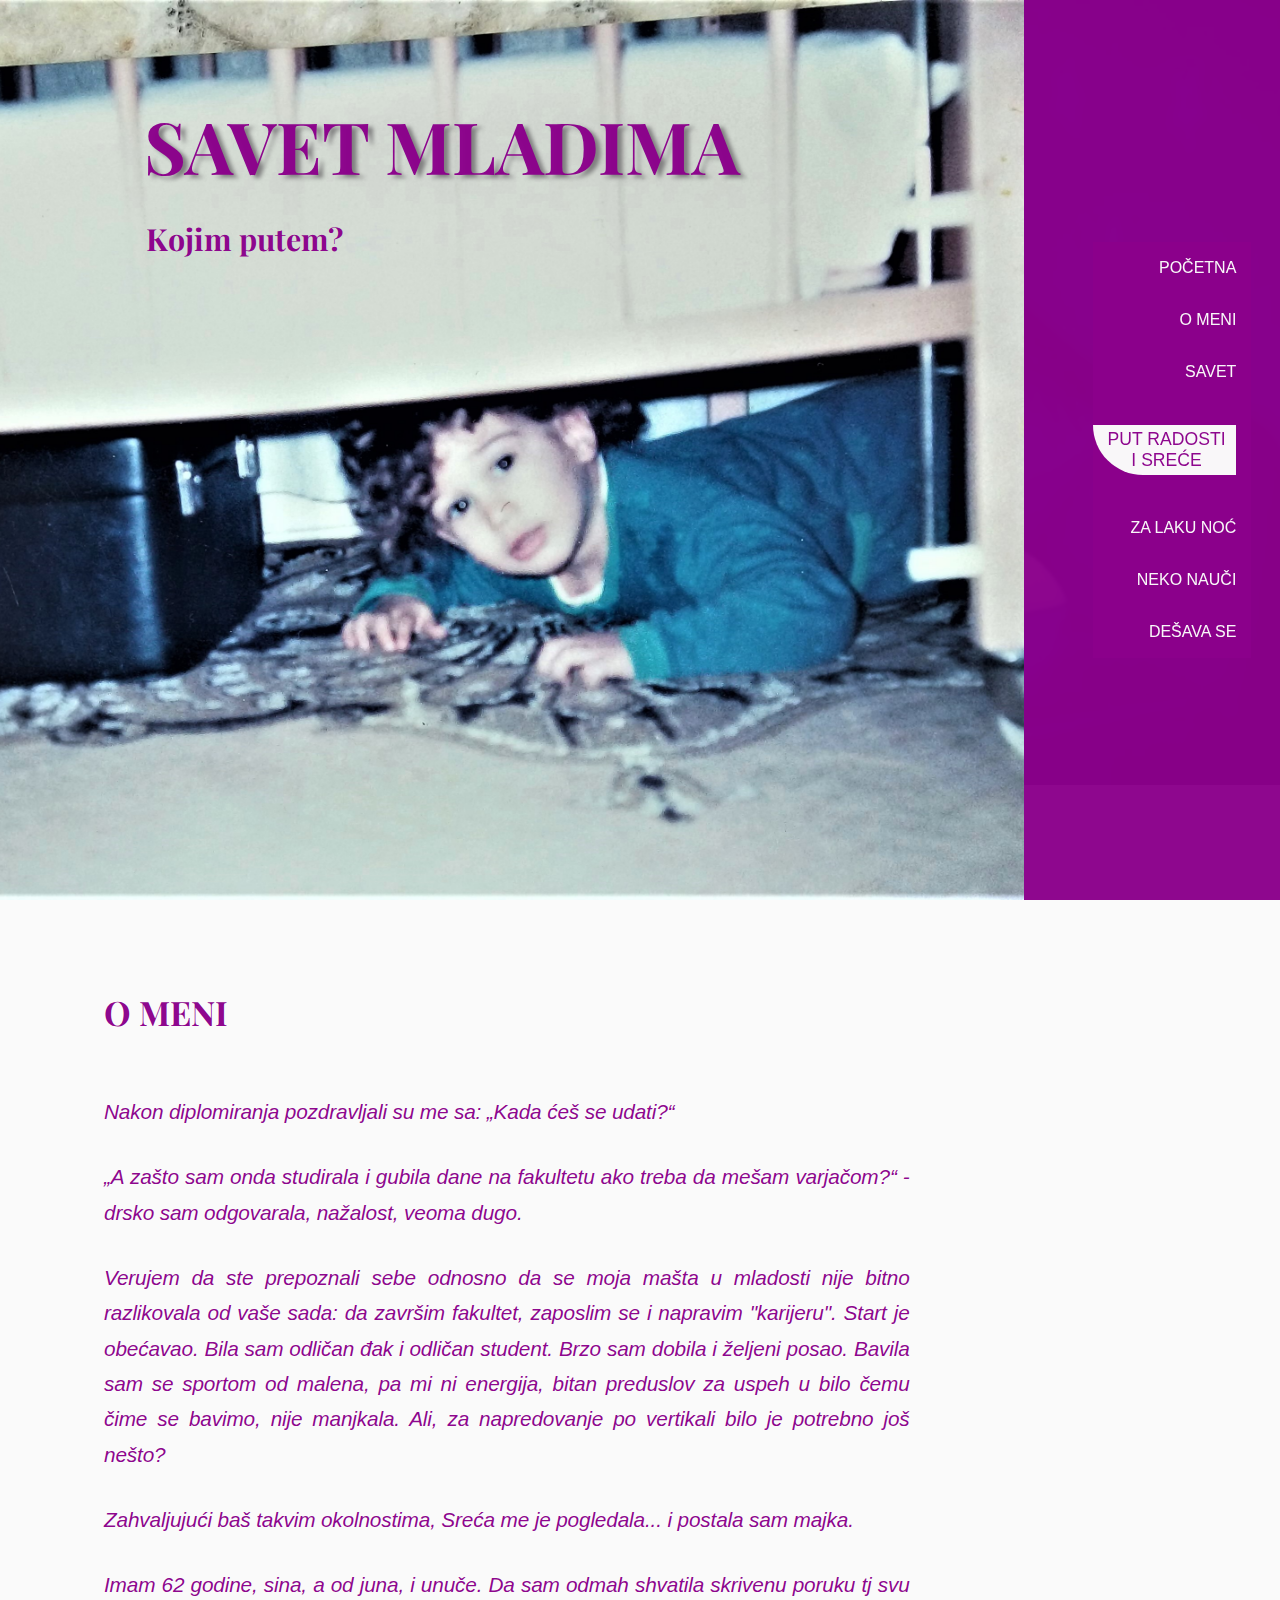
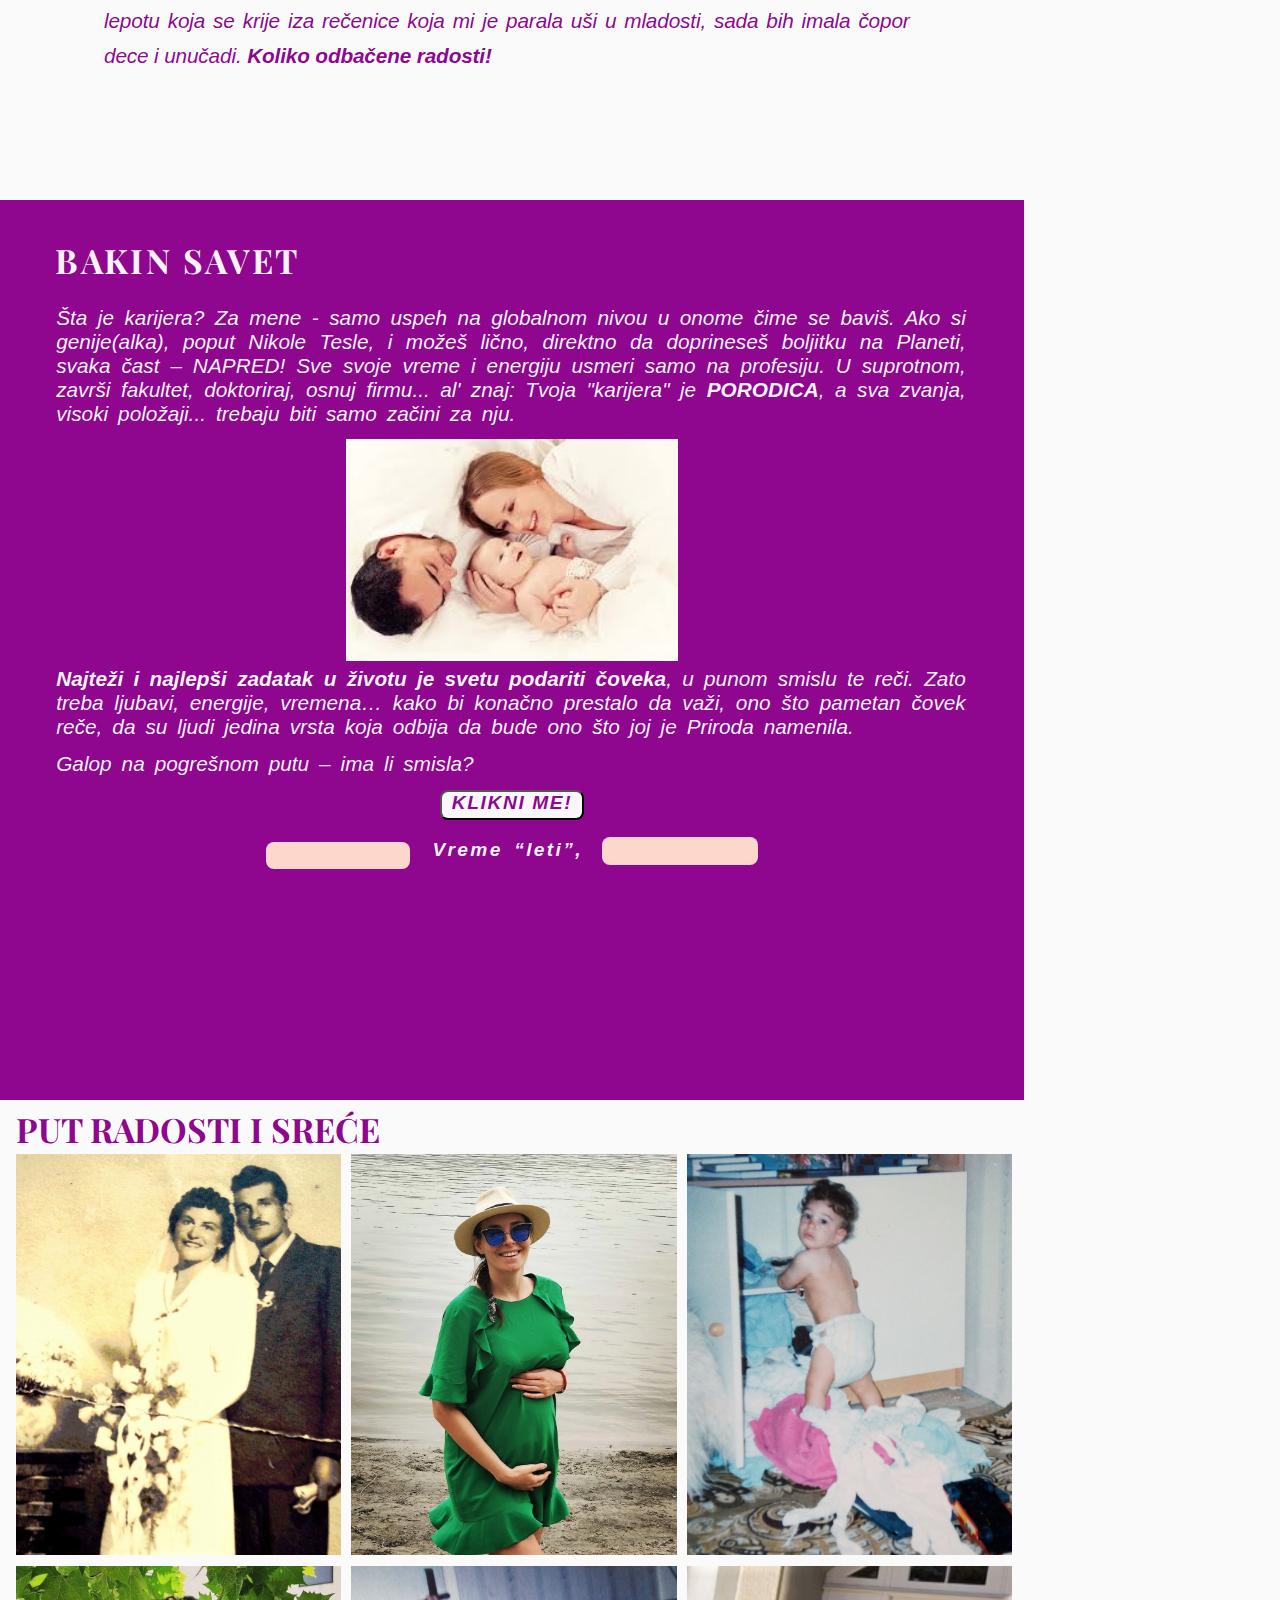
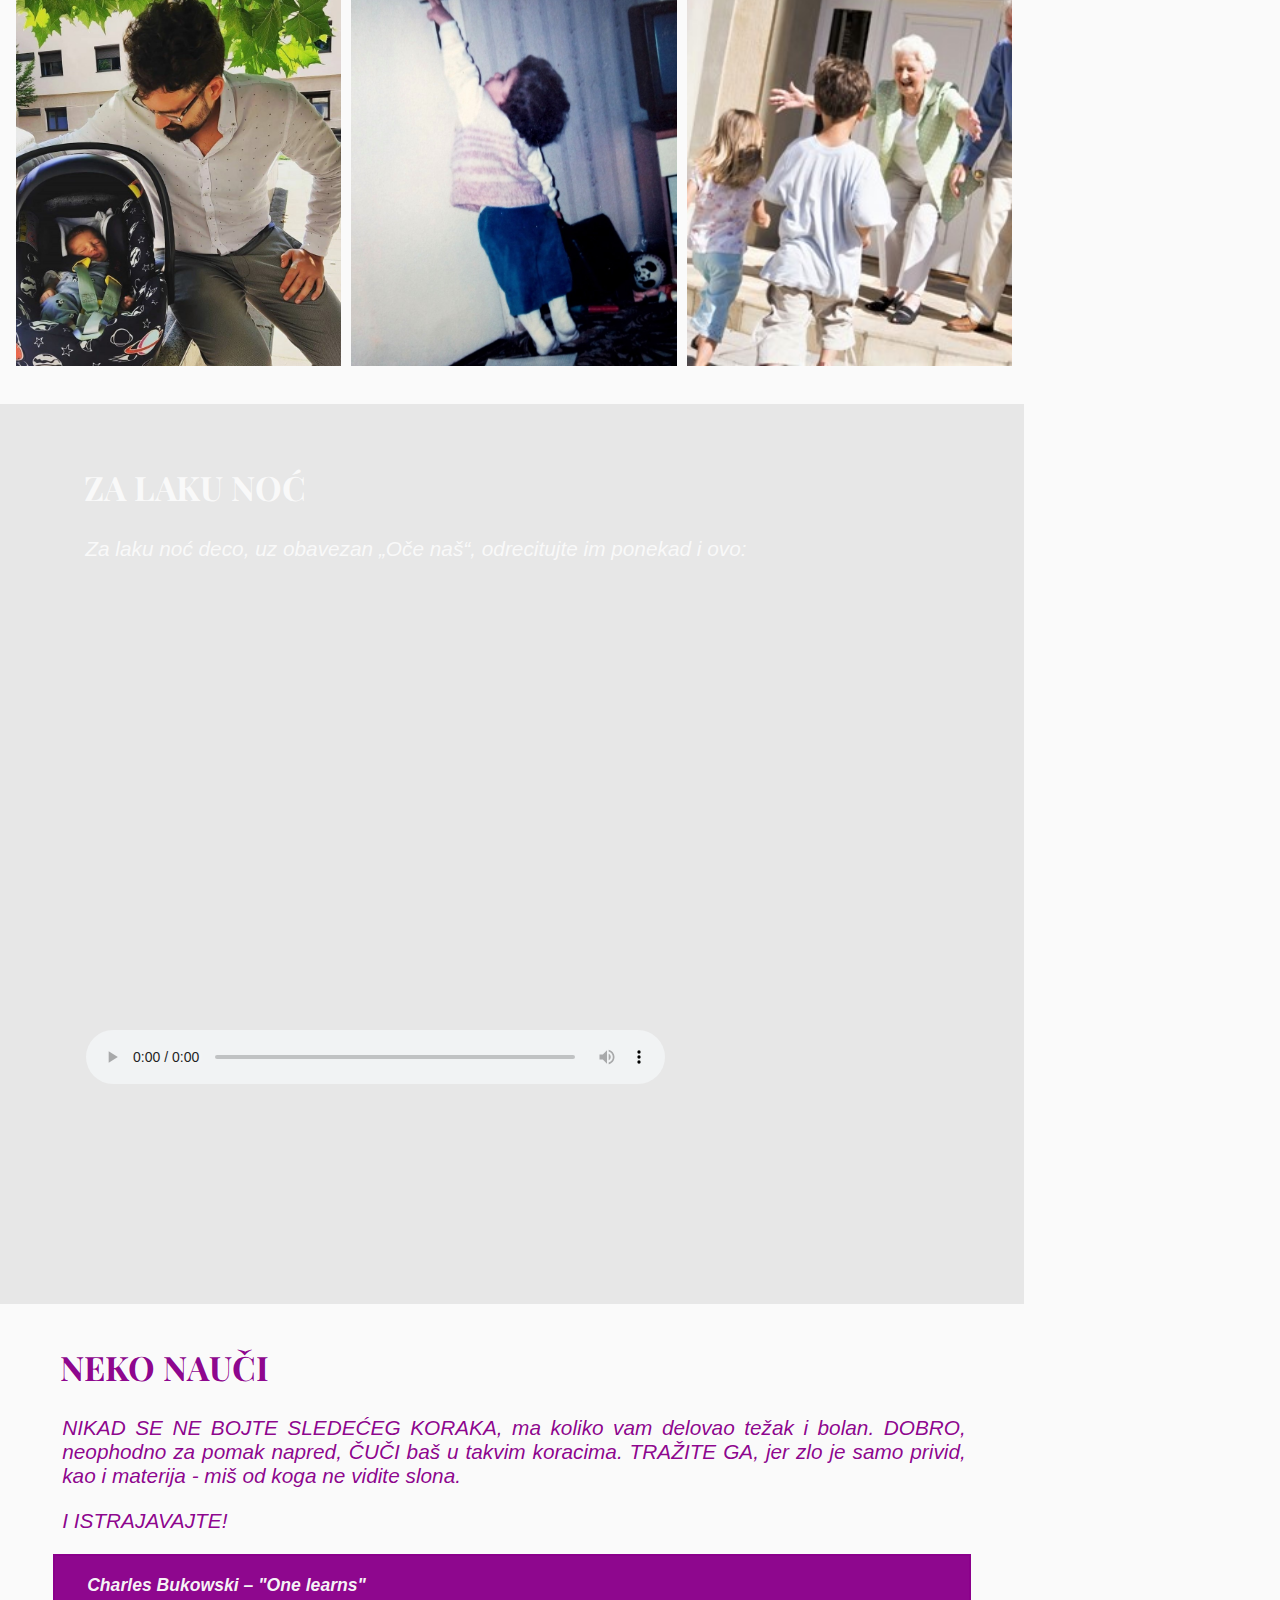
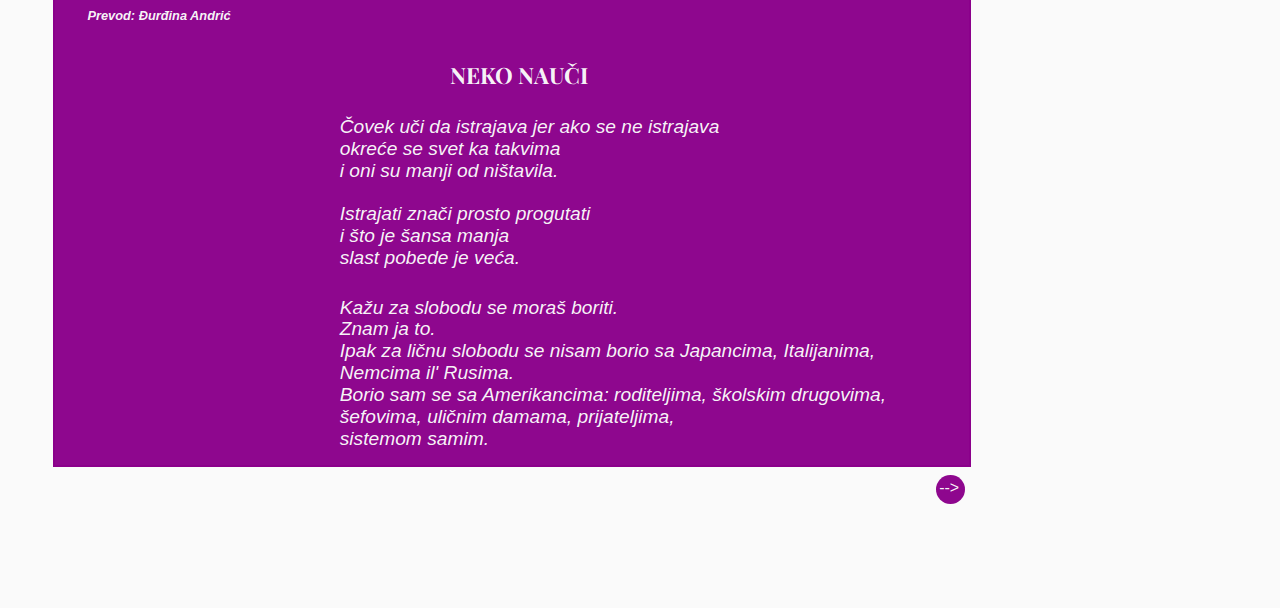
==== index.html @ 85de465f "desavase i padding" ====
<!DOCTYPE html>
<html lang="sr">
<head>
    <meta charset="UTF-8">
    <meta name="viewport" content="width=device-width, initial-scale=1.0">
    <title>M L A D I M A</title>
    <meta name="language" content="Serbian, Srpski">
    <meta name="description" content="Životno iskustvo pretočeno u savet mladima za večnu dilemu: Kojim putem?">
    <meta name="keywords" content="savet, mladi, put, radost, sreća">
    <link href="https://fonts.googleapis.com/css?family=Playfair+Display" rel="stylesheet">
    <link href="https://fonts.googleapis.com/css?family=Playfair+Display" rel="stylesheet">
    <link rel="stylesheet" href="ostale stranice/stilovi/style.css" type="text/css">
    <link rel="stylesheet" href="ostale stranice/stilovi/responsiv.css">
</head>
<body>
    <nav class="meni">
        <ul>
            <li><a href="#home">POČETNA</a></li>
            <li><a href="#o-meni">O MENI</li>
            <li><a href="#savet">SAVET</a></li>
            <li><a href="#put-radosti"><button>PUT RADOSTI<br> I SREĆE </button></a></li>
            <li><a href="#za-laku-noc">ZA LAKU NOĆ</a></li>
            <li><a href="#neko-nauci">NEKO NAUČI</a></li>
            <li><a href="ostale stranice/desavase.html">DEŠAVA SE</a></li>
        </ul>
    </nav>
    <div class="mobmeni">
        <ul>
            <li><a href="#home">POČETNA</a></li>
            <li><a href="#o-meni">O MENI</li>
            <li><a href="#savet">SAVET</a></li>
            <li><a href="#put-radosti"><button>PUT RADOSTI <br>I SREĆE</button></a></li>
            <li><a href="#za-laku-noc">ZA LAKU NOĆ</a></li>
            <li><a href="#neko-nauci">NEKO NAUČI</a></li>
            <li><a href="ostale stranice/desavase.html">DEŠAVA SE</a></li>
        </ul>
        <button class="mobmeni-toggler open-meni-toggler">
            <span></span>
        </button>
    </div>
<div class="kontejner">
    <section class="margina home" id="home">
            <h1>SAVET MLADIMA</h1> <br>
            <h2>Kojim putem?</h2>
    </section>        
    <section class="margina o-meni" id="o-meni">
        <div>
            <h2>O MENI</h2> 
            <p>Nakon diplomiranja pozdravljali su me sa: „Kada ćeš se udati?“</p>
            <p>„A zašto sam onda studirala i gubila dane na fakultetu ako treba da mešam varjačom?“ - drsko sam odgovarala,
            nažalost, veoma dugo.</p>
            <p>Verujem da ste prepoznali sebe odnosno da se moja mašta u mladosti nije bitno razlikovala od vaše sada: da završim
            fakultet, zaposlim se i napravim "karijeru". Start je obećavao. Bila sam odličan đak i odličan student. Brzo sam dobila
            i željeni posao. Bavila sam se sportom od malena, pa mi ni energija, bitan preduslov za uspeh u bilo čemu čime se bavimo,
            nije manjkala. Ali, za napredovanje po vertikali bilo je potrebno još nešto?</p>
            <p>Zahvaljujući baš takvim okolnostima, Sreća me je pogledala... i postala sam majka. </p>
            <p> Imam 62 godine, sina, a od juna, i unuče. Da sam odmah shvatila skrivenu poruku tj svu lepotu koja se krije
            iza rečenice koja mi je parala uši u mladosti, sada bih imala čopor dece i unučadi. <span>Koliko odbačene radosti!</span>
            </p>
        </div>
    </section>
    <section class="margina savet" id="savet">
        <div>
            <h2>BAKIN SAVET</h2>
            <p>Šta je karijera? Za mene - samo uspeh na globalnom nivou 
                u onome čime se baviš. Ako si genije(alka), poput Nikole Tesle, i 
                možeš lično, direktno da doprineseš boljitku na Planeti, svaka čast –
                NAPRED! Sve svoje vreme i energiju usmeri samo na 
                profesiju. U suprotnom, završi fakultet, doktoriraj, osnuj firmu...  
                al' znaj: Tvoja "karijera" je <span>PORODICA</span>, a sva
                zvanja, visoki položaji... trebaju biti samo začini za nju. </p>
            <div class="slika"><img width="32.5%" src="slike/porodica.jfif" alt=""></div>
            <p><span>Najteži i najlepši zadatak u životu je svetu podariti čoveka</span>, u punom smislu te reči.
                Zato treba ljubavi, energije, vremena… kako bi konačno prestalo da važi, ono što pametan
                čovek reče, da su ljudi jedina vrsta koja odbija da bude ono što joj je Priroda namenila.</p>
            <p>Galop na pogrešnom putu – ima li smisla?</p>
        </div>
            <form name="vremeForma">
                <button name="setTimeout" id=klikmi onclick="Vreme()" type="button"> KLIKNI ME! </button>
                <div>
                    <input id="vreme" type="text" name="cifre" size="12">
                    <p class="prst"> Vreme “leti”, </p>
                    <p class="celo"> &nbsp;&nbsp;&nbsp;&nbsp;&nbsp;&nbsp;&nbsp;&nbsp;&nbsp;&nbsp;&nbsp;&nbsp;&nbsp;&nbsp;&nbsp;</p>
                </div>
            </form>
    </section>
    <section class="margina put-radosti" id="put-radosti">
        <h2>PUT RADOSTI I SREĆE</h2>
        <div class="galerija-slike">
            <div  class="galerija-slika">
                <div class="slika-pozadina" style="background-image: url(slike/vencanje.jpg);"></div>
                <div class="tekst-na-slici">&nbsp;&nbsp;&nbsp;&nbsp; Venčanje</div>
            </div>   
            <div class="galerija-slika">
                <div class="slika-pozadina" style="background-image: url(slike/trudnoca.jpg);"></div>
                <div class="tekst-na-slici">&nbsp;&nbsp;&nbsp;&nbsp; Trudnoća</div>    
            </div>
            <div class="galerija-slika">
                <div class="slika-pozadina" style="background-image: url(slike/nestasko.jpg);"> </div>
                <div class="tekst-na-slici">&nbsp;&nbsp;&nbsp; Lepotica<br> &nbsp;&nbsp; il'<br> &nbsp;&nbsp;&nbsp; nestaško?</div>
            </div>
            <div class="galerija-slika">
                <div class="slika-pozadina" style="background-image: url(slike/radost.jpg);"></div>
                <div class="tekst-na-slici">NEMA PRAVE RADOSTI BEZ DECE!</div> 
            </div>
            <div class="galerija-slika">
                <div class="slika-pozadina" style="background-image: url(slike/odlazak.jpg);"></div>
                <div class="tekst-na-slici">I doći će vreme da krenu u svoj život, a vi da postanete baka i deka.</div>
            </div>
            <div class="galerija-slika">
                <div class="slika-pozadina" style="background-image: url(slike/starost.jpg);"> </div>
                <div class="tekst-na-slici">STAROST JE RUŽNA I TUŽNA BEZ UNUČADI!</div>
            </div>
        </div>
    </section>
    <section class="za-laku-noc" id="za-laku-noc">
        <div>            
            <h2>ZA LAKU NOĆ</h2>
            <p>Za laku noć deco, uz obavezan „Oče naš“, odrecitujte im ponekad i ovo:</p>
            <div class="razmak"></div>
        
            <audio controls title="Recital sa koncerta D. Stojnića u Beogradu 2001.">
            <!-- <source src="horse.ogg" type="audio/ogg"> -->
            <source autoplay src="snimci/zalakunoc.m4a" type="audio/mpeg">
             Your browser does not support the audio element.
            </audio>
        </div>
            <!-- <p class="izvor" style="padding-left: 6.2em;" >Recital sa koncerta Dragana Stojnića u Beogradu 2001. godine</p> -->
    </section>
    <section class="neko-nauci" id="neko-nauci">
        <div>
            <h2>NEKO NAUČI</h2>
            <p>NIKAD SE NE BOJTE SLEDEĆEG KORAKA, ma koliko vam delovao težak i bolan. DOBRO, neophodno za pomak
                napred, ČUČI baš u takvim koracima. TRAŽITE GA, jer zlo je samo privid, kao i materija - miš od koga ne vidite 
                slona.</p>
            <p> I ISTRAJAVAJTE!</p>
        </div>
        <article> 
        <header title="Zahvaljujem se Gospođi Likić Nadi i Američkom kutku u NS 
                       jer bez njih ne bi bilo ni ove pesme">
            <h5>Charles Bukowski – "One learns"<h5>
            <h6> Prevod: Đurđina Andrić <h6> 
        </header>
        <main class="pesma">   
            <h4>NEKO NAUČI</h4> 
            <p> Čovek uči da istrajava jer ako se ne istrajava</p>        
            <p>okreće se svet ka takvima </p> 
            <p>i oni su manji od ništavila. </p><br>
            <p>Istrajati znači prosto progutati </p> 
            <p>i što je šansa manja</p>
            <p>slast pobede je veća.</p><br><br><br>

            <p>Kažu za slobodu se moraš boriti.</p>
            <p>Znam ja to.</p>
            <p>Ipak za ličnu slobodu se nisam borio sa Japancima, Italijanima, </p>            
            <p>Nemcima il' Rusima.</p>
            <p>Borio sam se sa Amerikancima: roditeljima, školskim drugovima,</p>
            <p>šefovima, uličnim damama, prijateljima,</p>           
            <p>sistemom samim.</p><br><br><br>

            <p>Naravno, ta borba nema kraja.</p>
            <p>Nove poteškoće pristižu kao po voznom redu.</p>
            <p>To više ne može biti mamurno jutro il’</p>
            <p>zajednička linija proizvodnje</p>
            <p>već svoje mesto zauzimaju izdaja, prevara i lažna nada.</p><br><br><br>

            <p>Verujem da i kad spavamo nas iskušavaju</p>
            <p>i često to sve postaje tako nepodnošljivo</p>
            <p>da samo smehom raspršiti to možemo</p><br><br><br>

            <p>Istrajavanje iziskuje malo sreće, malo znanja i</p>            
            <p>dobar smisao za humor</p>
            <p>jer hladan postaje hladniji,</p>
            <p>jak jači,</p> 
            <p>nekad neustrašiv ne tako hrabar</p>
            <p>i sve što nam ostaje je</p>
            <p>da promišljamo kako</p> 
            <p>u šumi slon mirno stoji dok umire,</p>
            <p>kako čovek ponovo strada, i još jedanput, i opet iznova,</p>
            <p>kako duhovnik gubi iz vida svoje molitve,</p>
            <p>kako se ljubav može preobraziti u ludilo,</p>
            <p>il' kako ledena kiša kvasi Mocartov grob.</p>
            <p>To uprkos ovim i mnogim drugim prilikama</p>
            <p>Neko, napokon, nauči kako da istrajava.</p>  
        </main>      
        </article>
        <a id="napred" href="ostale stranice/desavase.html">--></a>
    </section>
</div>
</body>
    <script src="ostale stranice/skripte/script.js"></script>
    <script src="ostale stranice/skripte/treciScript.js"></script>
</html>
---- ostale stranice/stilovi/style.css ----
* {
    /* outline: 1px dashed black; */
    font-size: 20px;
    box-sizing: border-box;
    font-family: -apple-system, BlinkMacSystemFont, 'Segoe UI', Roboto, Oxygen, Ubuntu, Cantarell, 'Open Sans', 'Helvetica Neue', sans-serif;
}
a {
    text-decoration: none;
    color: rgba(250, 250, 250, 0.990);
    border-bottom: 1px solid transparent;
}
a:hover {
    background-color:  rgba(255, 218, 205, 0.979);
    color: rgba(139, 0, 139, 0.974);
    border-radius: 1.25em;
    transition: all 0.2s;
}
body {
    height: 100vh;
    margin: 0px;
    background-color: rgba(250, 250, 250, 0.990);
    background-image: url("../../slike/zalakunoc.jpg");
    background-repeat: no-repeat;
    background-size: cover;
    background-attachment: fixed;
    background-position: -15em -5em ;
}
.mobmeni {
    background-color: transparent;
    width: 100%;
    height: 60px;
    line-height: 60px;
    position: fixed;
    top: 0px;
    left: 0px;
    z-index: 10;    /* ako nema z index  ne vidi se  */
}
.mobmeni ul {
    list-style-type: none;
}
.mobmeni ul li a {
    display: none;
}
.mobmeni .mobmeni-toggler {
    display: none;
}
.meni {
    display: flex;
    flex-direction: column;
    align-items: center;
    justify-content: center;
    margin: 0px;
    position: fixed;
    top: 0px;
    right: 0px;
    height: 100%;
    width: 20%;
    padding-inline-start: 0px;
    background-color: rgba(139, 0, 139, 0.974);
    line-height: 3.2em;
    text-align: right;
}
.meni li {
    padding-right: 1em;
    list-style-type: none;
    background-color: rgba(139, 0, 139, 0.974);
    color: rgba(250, 250, 250, 0.990);
    font-size: 0.9rem;
    font-weight: 400;
    border-color: transparent !important;
 }
.meni li :hover {
    padding: 0.12em 0.4em 0.2em 0.4em;
    background-color:  rgba(255, 218, 205, 0.979);
    font-weight: 500;
    transition: all 0.2s;
}
.meni li button {
    background-color: rgba(250, 250, 250, 0.990);
    color: rgba(139, 0, 139, 0.974);
    margin-top: 1.5em;
    margin-bottom: 1.5em;
    padding: 0.1em 0.5em 0.15em 0.7em;
    border-color: transparent !important;
    border-radius: 0em 0em 0em 3.25em;
    font-size: 1.1rem;
    font-weight: 500;
}
.meni li button:hover {
    border-radius: 1.5em;
    background-color:  rgba(255, 218, 205, 0.979);
    cursor: pointer;
    transform: scale(1.15);
    transition: all 0.5s;
    -webkit-box-shadow: 10px 10px 9px 1px rgba(90, 29, 64, 0.75);
    -moz-box-shadow: 10px 10px 9px 1px rgba(90,29,64,0.75);
    box-shadow: 10px 10px 9px 1px rgba(90,29,64,0.75);;
}
.kontejner {
    display: grid;
    grid-template-columns: 1fr;
}
h2 {
    font-family: 'Playfair Display', serif;
    font-size: 2.1rem;
}
section {
    background-color: rgba(250, 250, 250, 0.990);
    width: 80%;
    margin: 0.25em 0em 0em 0em;
    color: rgba(139, 0, 139, 0.974);
}
section div p {
    font-size: 1.3rem;
    font-style: italic;
    text-align: justify;
    padding-left: 2.5em;
    padding-right: 2.5em;
}
section.margina {
    margin-top: 0px;
}
.home {
    position: relative;
    height: 100vh;
    background-image: url(../../slike/kuda.jpg);
    background-repeat: no-repeat;
    background-size: cover;
    color: rgba(139, 0, 139, 0.974);
    background-position: center;
}
h1 {
    font-family: 'Playfair Display', serif;
    display: inline-block;
    padding-left: 1.2em;
    padding-right: 1.2em;
    padding-top: 1.35em;
    font-size: 4.5rem;
    text-shadow: 5px 3px 4px gray;
    margin: 0em 0.8em;
}
.home h2 {
    padding-left: 4.8em;
    font-size: 1.9rem ;
}
.o-meni {
    height: 100vh;
}
.o-meni h2 {
    padding-top: 1.85em;
    padding-left: 3.1em;
    margin-bottom: 1.65em;
}
.o-meni p {
    display: block;
    padding: 0.22em 5.5em 0.22em 5em;
    line-height: 1.7em;
    letter-spacing: -0.01rem;
}
.savet {
    height: 100vh;
    background-color: rgba(139, 0, 139, 0.974);
    color: rgba(250, 250, 250, 0.990);
    transition: all 1s;
}
.savet h2 {
    margin-top: 1em;
    margin-bottom: 0.7em;
    padding-top: 0.14em;
    padding-left: 1.65em;
    letter-spacing: 0.07em;
} 
.savet p {
    margin-top: 0.1em;
    margin-bottom: 0.65em;
    padding-left: 2.7em;
    padding-right: 2.8em;
    word-spacing: 0.2em;
} 
.savet .slika {
    text-align: center;
    margin-top: 0.7em;
}
.savet form div {
    display: flex;
    flex-direction: row;
    justify-content: center;
    align-items: center;
}
.savet form button {
    margin: 0em auto 0.8em;
    padding: 0em 0.5em 0.2em;
    display: block;
    background-color: rgba(250, 250, 250, 0.990);
    color: rgba(139, 0, 139, 0.974);
    font-style: italic;
    font-size: 1.2rem;
    font-weight: 600;
    letter-spacing: 0.1rem;
    transition: all 0.5s;
    border-radius: 0.5rem;
    cursor: pointer;
}
.savet form button:hover {
    background-color:  rgba(255, 218, 205, 0.979);
    color: rgba(139, 0, 139, 0.974);
    transform: scale(1.1);
    box-shadow: 8px 8px 7px 1px rgba(90,29,64,0.75);;
    -webkit-box-shadow: 8px 8px 7px 1px rgba(90, 29, 64, 0.75);
    -moz-box-shadow: 8px 8px 7px 1px rgba(90,29,64,0.75);
}
.savet input {
    padding: 0.6em 0em 0.8em;
    font-size: 1.2em;
    font-weight: 600;
    border: none;
    background-color:  rgba(255, 218, 205, 0.979);
    color: rgba(250, 250, 250, 0.990);
    text-align: center;
    font-style: italic;
    border-radius: 0.5rem;
    width: 14%;
    height: 1.62rem;
    transition: all 1.5s;
}
.savet p.prst,
.savet p.celo {
    font-size: 1.1em;
    font-weight: 600;
    letter-spacing: 0.05rem;
}
.savet p.prst {
    font-size: 1.2em;
    letter-spacing: 0.147rem;
    padding-left: 1.2em;
    padding-right: 1em;
}
.savet p.celo {
    border-radius: 0.5rem;
    color: rgba(250, 250, 250, 0.990);
    padding: 0.1em 0.5em 0em 0.5em;
    background-color:  rgba(255, 218, 205, 0.979);
    height: 1.6em;
    transition: all 1.5s;
}
.put-radosti {
    height: 100vh;
}
.put-radosti h2 {
    margin: 0em 0em 0em 0.08em;
    padding: 0.2em 0em 0.1em 0.4em;
}
.galerija-slike {
    margin:0em 0.1em 0em 1em;
    display: grid;
    grid-template-columns: 1fr 1fr 1fr;
}
.galerija-slika {
    position: relative;
}
.slika-pozadina {
    display: flex;
    margin: 0em 0em 0.7em 0em;
    position: relative;
    width: 97%;
    height: 44.5vh;
    background-size: cover;
    background-position: center;
    background-repeat: no-repeat;
}
.tekst-na-slici {
    position: absolute;
    top: 0px;
    font-size: 1.4rem;
    font-weight: 600;
    display: flex;
    flex-direction: column;
    justify-content: center;
    align-items: center;
    height: 100%;
    text-align: center;
    padding-left: 5em;
    padding-right: 5em;
    transition: 0.7s;
    color: transparent;
} 
.tekst-na-slici:hover{
    font-weight: 600;
    color: rgba(250, 250, 250, 0.990);
}
.slike-zatamljene {
    transition: 0.5s;
    filter: brightness(55%);
}
.za-laku-noc {
    background-color: rgba(70, 70, 70, 0.1);
    height: 100vh;
}
.razmak {
    height: 28em;
}
.za-laku-noc audio {
    width:65%;
    padding-left: 5.4em;
    border: 0;
}
.za-laku-noc h2 {
    color: rgba(250, 250, 250, 0.990);
    padding-left: 2.5em;
    padding-top: 1em;
}
.za-laku-noc p {
    color: rgba(250, 250, 250, 0.990);
    padding-left: 4.1em;
    padding-right: 4.1em;
}
.neko-nauci {
    height: 100vh;
}
.neko-nauci h2 {
    padding-top: 0.26em;
    padding-left: 1.78em;
}
.neko-nauci p {
    font-weight: 400;
    padding-left: 2.99em;
    padding-right: 2.8em;
}
.neko-nauci a {
    margin-top: 0.5em;
    margin-right: 3.7em;
    float: right; 
    width: 1.8em;
    height: 1.8em;
    padding-left: 0.2em;
    line-height: 1.6em;
    color: rgba(250, 250, 250, 0.990);
    font-size: 1rem;
    border-radius: 50%;
    background-color: rgba(139, 0, 139, 0.974);
    transition: all 0.2s;
}
.neko-nauci a:hover {
    background-color:  rgba(255, 218, 205, 0.979);
    color: rgba(139, 0, 139, 0.974);
}
article {
    position: relative;
    left: 5.2%;
    top: 0px;
    border: 2px solid darkmagenta;
    padding-left: 1.4%;
    overflow: scroll;
    width: 89.6%;
    height: 57vh;
    background-color: rgba(139, 0, 139, 0.974);
    color: rgba(250, 250, 250, 0.990);
    text-align: left;
    line-height: 0.17em;
}
article h4 {
    font-family: 'Playfair Display', serif;
    margin-top: 2.5em;
    margin-bottom: 2.2em;
    text-align: center;
    font-size: 1.4rem;
}
.neko-nauci article p {
    margin-top: 1em;
    text-indent: 27%;
    font-size: 1.2rem;
    font-weight: 400;
    font-style: italic;
}
article header h5 {
    margin: 1.6em 0em 0em 1em;
    font-size: 1.1rem;
    font-style: italic;
}
article header h6 {
    margin: 0em 0em 0em 1.4em;
    font-size: 0.8rem;
    font-style: italic;
}
.desavase {
    position: relative;
    height: 100vh;
}
span {
    font-size: 1.3rem;
    font-style: italic;
    font-weight: 600;
}
.desavase a {
    position: absolute;
    top: 2.25em;
    right: 2.95em;
    width: 1.5em;
    height: 1.5em;
    color: rgba(250, 250, 250, 0.990);
    font-size: 1.4rem;
    border-radius: 50%;
    background-color: rgba(139, 0, 139, 0.974);
    line-height: 1.25em;
    transition: all 0.2s;
}
.desavase a:hover {
    background-color:  rgba(255, 218, 205, 0.979);
    color: rgba(139, 0, 139, 0.974);
}
.snimak {
    display: flex;
    justify-content: space-between;
    align-items: center;
    margin: 0em 4em 1.18em 4.3em;
}
.desavase audio {
    width: 60%;
}
.prikazi-tekst,
.vrati-sliku {
    padding: 0em 0.5em 0.17em;
    background-color: rgba(139, 0, 139, 0.932);
    color: rgba(255, 255, 255, 0.990);
    max-width: 15em;
    font-size: 1.1em;
    font-weight: 400;
    font-stretch: ultra-expanded;
    border-radius: 0.5em;
    height: 1.8em;
    cursor: pointer;
    letter-spacing: 0.05rem;
}
.prikazi-tekst:hover, 
.vrati-sliku:hover {
    background-color:  rgba(255, 218, 205, 0.979);
    color: rgba(139, 0, 139, 0.974);
}
.zamena-slika img {
    display: flex;
    width: 94.64%;
    height: 65.5vh;
    object-fit: cover;
    padding-left: 4.275em;
}
.zamena-tekst {
    margin-top: 2.2em;
    display: none;
}
.desavase h2{
    padding: 0.6em 0em 0.5em 2em;
    letter-spacing: 0.07em;
}
.desavase p {
    padding: 0em 3.1em 0em 3.46em;
}
.desavase li {
    list-style-type: circle;
    text-indent: 3.46em;
}
.desavase li p {
    margin-left:  -3.3em;
    padding-left: 3.7em;
    margin-block-start: 0em;
    margin-block-end: 0em;
}
.prazan-prostor {
    margin-bottom: 1.5em;
}
footer {
    position: relative;
    top: 0.7em;
    width: 88.2%;
    margin: 0.2em auto;
    background-color: rgba(139, 0, 139, 0.974);
    color: rgba(250, 250, 250, 0.990);
}
.desavase footer p {
    font-size: 0.77rem;
    font-style: italic;
    font-weight: 600;
    padding: 0.1em 1em 0.3em;
}
aside.komentar {
    position: fixed;
    top: 0px;
    right: 0px;
    height: 100%;
    width: 20%;
    padding-inline-start: 0px;
    background-color: rgba(139, 0, 139, 0.974);
    padding: 0em 3.5em;
    line-height: 1em;
    display: flex;
    justify-content: center;
    align-items: center;
    text-align: center;
    font-size: 1.1rem;
}
label {
    color: rgba(250, 250, 250, 0.990);
    font-size: 1em;
    font-weight: 600;
}
.komentar input,
textarea {
    display: block;
    padding: 0.3em 0.5em 0.5em;
    background-color: rgba(250, 250, 250, 0.990);
    font-size: 1.1rem;
    border-radius: 0.5em;
    border: 1px solid rgb(180,180,180);
    transition: all 0.5s;
}
.komentar input {
    margin-top: 0.5em;
    margin-bottom: 1em;
    width: 100%;
    height: 1.8rem;
}
.komentar textarea {
    max-height: 14em;
    min-width: 95%;
    padding: 0.25em 0.25em 0.25em 0.5em;
    overflow: hidden;
    overflow: scroll;
    text-align: center;
    vertical-align: middle;
}
.komentar form button {
    margin-top: 1em;
    width: 100%;
    height: 2rem;
    border-radius: 0.5em;
    border: 1px solid rgb(180,180,180);
    background-color: rgba(250, 250, 250, 0.990);
    color: rgba(139, 0, 139, 0.974); 
    letter-spacing: 0.3em;
    font-size: 1.2em;
    font-weight: 600;
    transition: color 0.3s;
    cursor: pointer;
}
.komentar form button:hover {
    background-color:  rgba(212, 206, 204, 0.747);
    color: rgba(250, 250, 250, 0.990);
}
---- ostale stranice/stilovi/responsiv.css ----
@media only screen and (max-width: 9999px) {
    * {
        font-size: 97px;
    }
    section {
        overflow: scroll;
    }
}
@media only screen and (max-width: 8200px) {
    * {
        font-size: 84px;
    }
}
@media only screen and (max-width: 7000px) {
    * {
        font-size: 75px;
    }
}
@media only screen and (max-width: 6000px) {
    * {
        font-size: 60px;
    }
}
@media only screen and (max-width: 5000px) {
    * {
        font-size: 54px;
    }
}
@media only screen and (max-width: 4000px) {
    * {
        font-size: 42px;
    }
}
@media only screen and (max-width: 3200px) {
    * {
        font-size: 34px;
    }
}
@media only screen and (max-width: 2700px) {
    * {
        font-size: 27px;
    }
}
@media only screen and (max-width: 2300px) {
    * {
        font-size: 23px;
    }
}
@media only screen and (max-width: 1920px) {
    * {
        font-size: 20px;
    }
}
@media only screen and (max-width: 1850px) {
    * {
        font-size: 19px;
    }
    body {
        background-position: -14em -5em ;
        background-size: 104%;
    }
}
@media only screen and (max-width: 1680px) {
    * {
        font-size: 18px;
    }
    body {
        background-position: -14em -5em ;
        background-size: 107%;
    }
}
@media only screen and (max-width: 1550px) {
    * {
        font-size: 17px;
    }
    body {
        background-position: -12em -5em ;
        background-size: 110%;
    }
}
@media only screen and (max-width: 1369px) {
    * {
        font-size: 16px;
    }
    body {
        background-position: -11em -5em ;
        background-size: 115%;
    }
}
@media only screen and (max-width: 1260px) {
    *  {
        font-size: 14.5px;
    }
    body {
        background-position: -10em -5em ;
        background-size: 120%;
    }
}
@media only screen and (max-width: 1110px) {
    *  {
        font-size: 13.9px;
    }
    body {
        background-position: -14em -5em ;
        background-size: 125%;
    }
    .razmak {
        height: 26.7em;
    }
}
@media only screen and (max-width: 1068px) {
    *  {
        font-size: 13.6px;
    }
    body {
        background-position: -16em -5em ;
        background-size: 130%;
    }
    .razmak {
        height: 27em;
    }
}
@media only screen and (max-width: 1050px) {
    * {
        font-size: 13.3px;
    }
    article {
        line-height: 0.9em;
    }
}
@media only screen and (max-width: 1030px) {
    * {
        font-size: 13px;
    }
}
@media only screen and (max-width: 1010px) {
    * {
        font-size: 12.7px;
    }
    body {
        background-position: -20em -7em ;
        background-size: 140%;
    }
    .razmak {
        height: 28em;
    }
}
@media (max-width: 990px)  {
    * {
        font-size: 12.5px;
    }
    body {
        background-position: -25em -9em ;
        background-size: 145%;
    }
    .razmak {
        height: 30em;
    }
    .meni li :hover {
        background-color: darkmagenta;
        color:  rgba(255, 218, 205, 0.979);
        transition: color 0.3s;
    }
    .meni li button:hover {
    background-color: darkmagenta;
    }
}
@media  (max-width: 960px) {
    * {
        font-size: 10px;
    }
    body {
        background-position: -30em -10em ;
        background-size: 150%;
    }
    .razmak {
        height: 38em;
    }
}
@media  (max-width: 903px) {
    body {
        background-position: -35em -14em ;
        background-size: 160%;
    }
    .razmak {
        height: 38em;
    }
}
@media  (max-width: 840px) {
    body {
        background-position: -65em -20em ;
        background-size: 190%;
    }
    .razmak {
            height: 38em;
    }
}
@media  (max-width: 800px) {
    * {
        font-size: 9px;
    }
    body {
        background-position: -75em -25em ;
        background-size: 200%;
    }
    .razmak {
            height: 40em;
    }
} 
@media  (max-width: 767px)   {
    * {
        font-size: 10px;
    }
    body {
        background-position: -60em -18em ;
        background-size: 230%;
    }
    .razmak {
        height: 40em;
    }
    section {
        width: 100%;
    }
    .mobmeni ul {
        margin-top: 0px;
        list-style-type: none;
        width: 100%;
        padding: 0;  
        background-color: rgba(139, 0, 139, 0.990);
        max-height: 0vh;
        overflow: hidden;   
        transition: all ease-in-out 0.7s;
    }
    .mobmeni ul.open {         /* sa ovim se izvrsava f-ja za prikaz padajuceg menija */
        max-height: 100vh;
    }
    .mobmeni ul li a {
        text-decoration: none;
        font-size: 1.7rem;
        font-weight: 500;
        color: white;    
        display: block;
        text-align: center;
        min-width: 120px;
        padding: 0 30px;
        border-bottom: 1px dotted rgba(255, 218, 205, 0.979);
        border-radius: 1.5emem;
    }
    .mobmeni ul li a:hover {
        background-color:  rgba(255, 218, 205, 0.979);
        color: rgba(139, 0, 139, 0.990);
        font-weight: 700;
        cursor: pointer;
    }
    .mobmeni li button {
        background-color:  rgba(255, 218, 205, 0.979);
        color: rgba(139, 0, 139, 0.974);
        margin-bottom: 1em;
        padding: 0em 0.5em 0em 0.7em;
        border-radius: 0em 0em 0em 3.25em;
        font-size: 1.7rem;
        font-weight: 500;
}
    .mobmeni li button:hover {
        border-radius: 1em;
        background-color:  rgba(139, 0, 139, 0.974);
        color: rgba(250, 250, 250, 0.990);
        cursor: pointer;
        transform: scale(1);
        transition: all 0.2s;
        -webkit-box-shadow: 10px 10px 9px 1px rgba(90, 29, 64, 0.75);
        -moz-box-shadow: 10px 10px 9px 1px rgba(90,29,64,0.75);
        box-shadow: 10px 10px 9px 1px rgba(90,29,64,0.75);;
}
    .mobmeni .mobmeni-toggler {
        display: block;
        position: absolute;
        top: 1.2em;
        right: 2em;
        height: 4.5em;
        width: 4.5em;
        background-color: rgba(139, 0, 139, 0.990);
        color: white;
        border: 2px solid white; 
        outline: none;
        padding: 0 5px;
        cursor: pointer;
    }
    .mobmeni .mobmeni-toggler span,
    .mobmeni .mobmeni-toggler span::before,
    .mobmeni .mobmeni-toggler span::after {
        display: block;
        content: '';
        margin-right: 0.1em;
        background-color: rgba(250, 250, 250, 0.990);
        height: 0.25em;
        width: 2.2em;
        border-radius: 0.5em;
        transition: all ease-in-out 0.3s;
}
    .mobmeni .mobmeni-toggler span::before {
        transform: translateY(-8px);
        }
    .mobmeni .mobmeni-toggler span::after {
        transform: translateY(5px);
        }
    .mobmeni .mobmeni-toggler.open-mobmeni-toggler span {
        background-color: transparent;
        transform: rotate(90deg);
        }
    .mobmeni .mobmeni-toggler.open-mobmeni-toggler span::before {
        transform: translateY(0px) rotate(45deg);
        }
    .mobmeni .mobmeni-toggler.open-mobmeni-toggler span::after {
        transform: translateY(-3px) rotate(-45deg);
        }
    .meni,
    .kontejner aside {
        display: none;
    }
    article {
        line-height: 0.7em;
    }
    .galerija-slike {
        grid-template-columns: 1fr 1fr;
    }
    .snimak {
        flex-direction: column;
    } 
    .prikazi-tekst,
    .vrati-sliku {
        margin: 0.3em auto;
        max-width: 20em;
    }
}
@media (max-width: 650px) {
    body {
         background-position: -55em -10em ;
         background-size: 225%;
    }
    .o-meni p {
        line-height: 1.65em;
    }
    .razmak {
        height: 40em;
    }
    article {
        width: 88.8%;
        left: 5.7%;
        line-height: 1em;
    }
    .zamena-slika img {
    width: 93.64%;
    }
}
@media (max-width: 570px) {
    body {
        background-size: 250%;
    }
    .o-meni p {
        line-height: 1.55em;
    }
    .razmak {
        height: 37em;
    }
    article {
        width: 87.6%;
        left: 6.2%;
    }
    .zamena-slika img {
        width: 93%;
    }
}
@media (max-width: 490px) {
    body {
        background-position: -40em -5em;
         background-size: 270%;
            }
    .o-meni p {
            line-height: 1.2em;
    }
    .tekst na slici {
        font-size: 1.2em;
    }
    .razmak {
        height: 34em;
    }
    article {
        width: 85%;
        left: 7.5%;
        line-height: 1.2em;
    }
    .zamena-slika img {
        width: 91.6%;
    }
}
@media (max-width: 405px) {
    * {
        font-size: 9.1px;
    }
    body {
        background-position: -50em -6em;
         background-size: 310%;
    }
    .o-meni p {
        line-height: 1.1em;
    }
    .tekst na slici {
        font-size: 0.8em;
        font-weight: 400;
    }
    .tekst-na-slici:hover{
        font-weight: 400;
    }
}
@media (max-width: 380px) {
    body {
        background-position: -55em -7em;
         background-size: 333%;
            }
    .razmak {
        height: 34.5em;
    }
    h1 {
        padding-left: 1em;
        padding-right: 1em;
        padding-top: 1.5em;
        text-shadow: 4px 2px 3px gray;
    }
    .home h2 {
        padding-left: 4.4em;
    }
    .savet p.prst {
        padding-left: 0.6em;
        padding-right: 0.4em;
    }
    .zamena-slika img {
        width: 90.6%;
    }
}
@media (max-width: 360px) {
    h1 {
        padding-left: 0.5em;
        padding-right: 0.5em;
        padding-top: 0.9em;
    }
    .home h2 {
        padding-left: 3.2em;
    }

    .o-meni p {
        line-height: 1em;
    }
    .tekst-na-slici {
        flex-direction: row;
        font-weight: 300;
        justify-content: left;
        padding-left: 4em;
    } 
    .tekst-na-slici:hover{
        font-weight: 300;
    }
    article {
        width: 81.6%;
        left: 9.3%;
    }
    .zamena-slika img {
        width: 89.64%;
    }
}
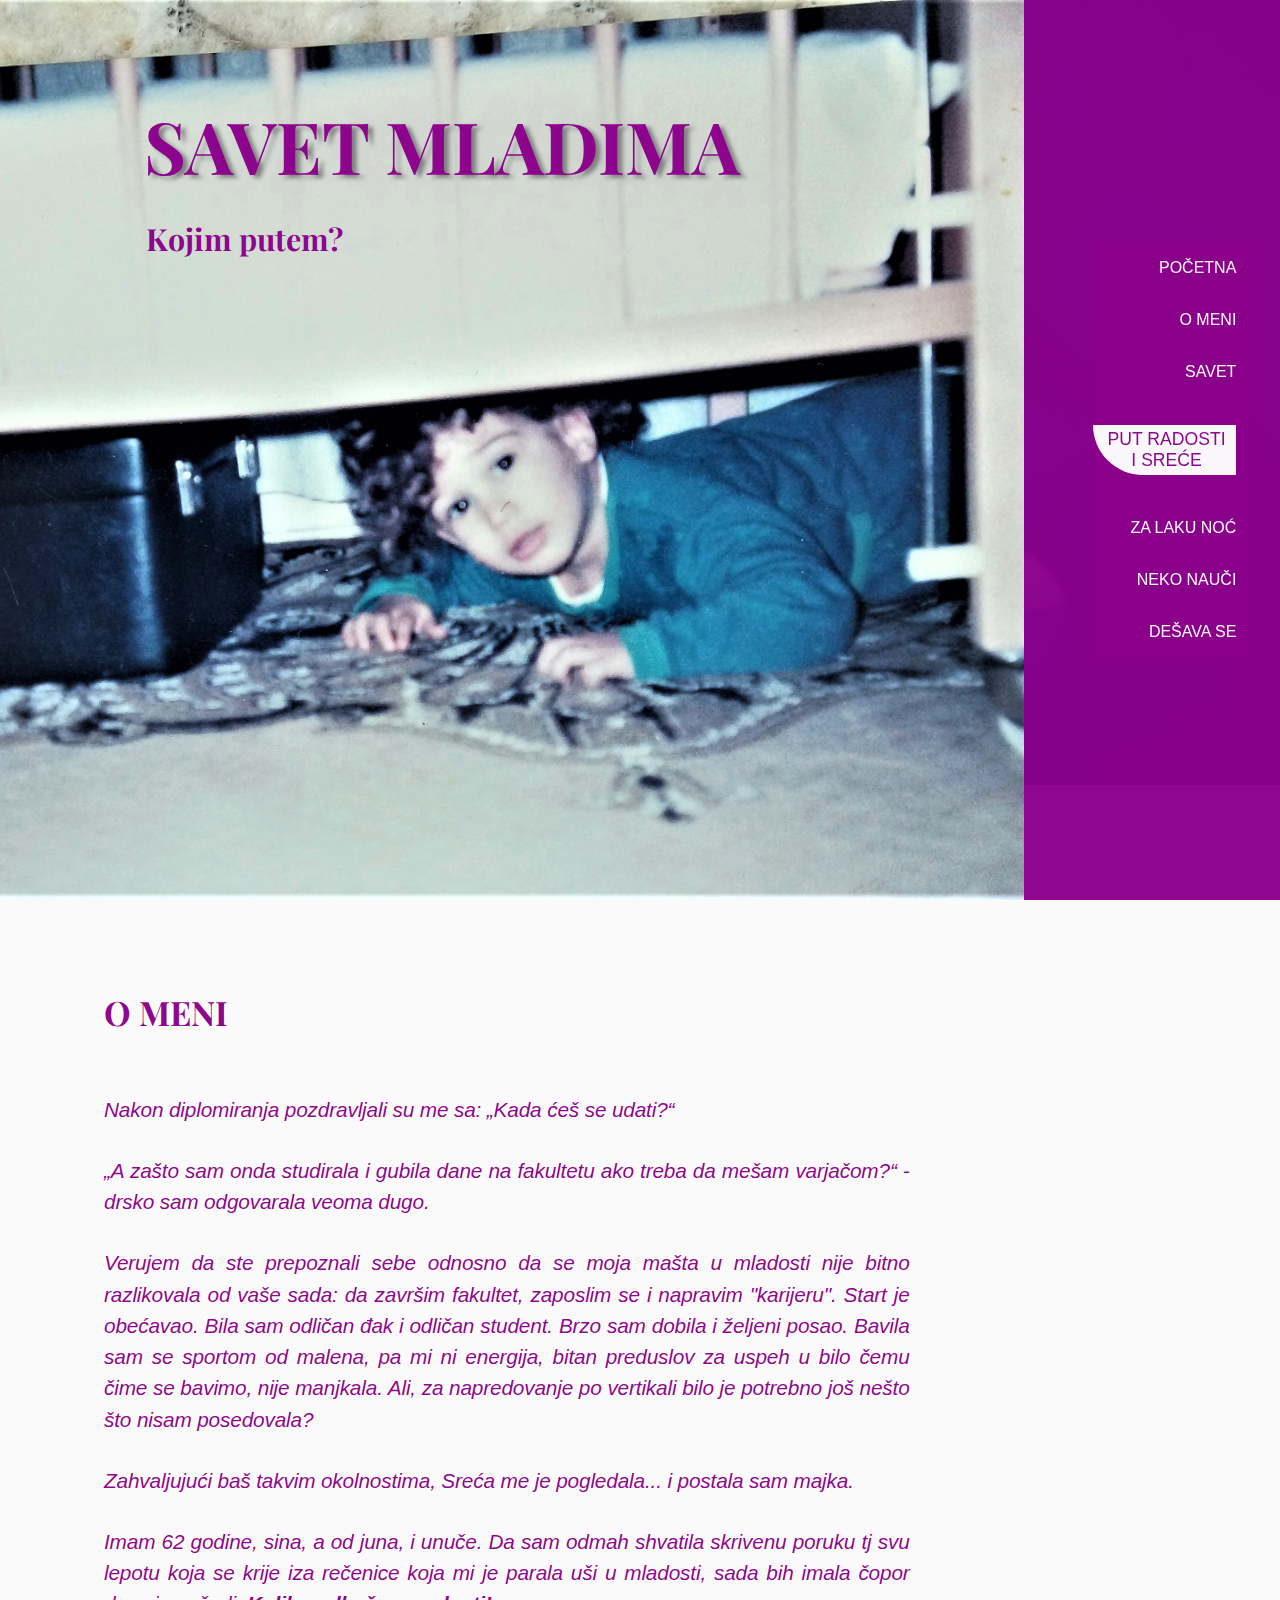
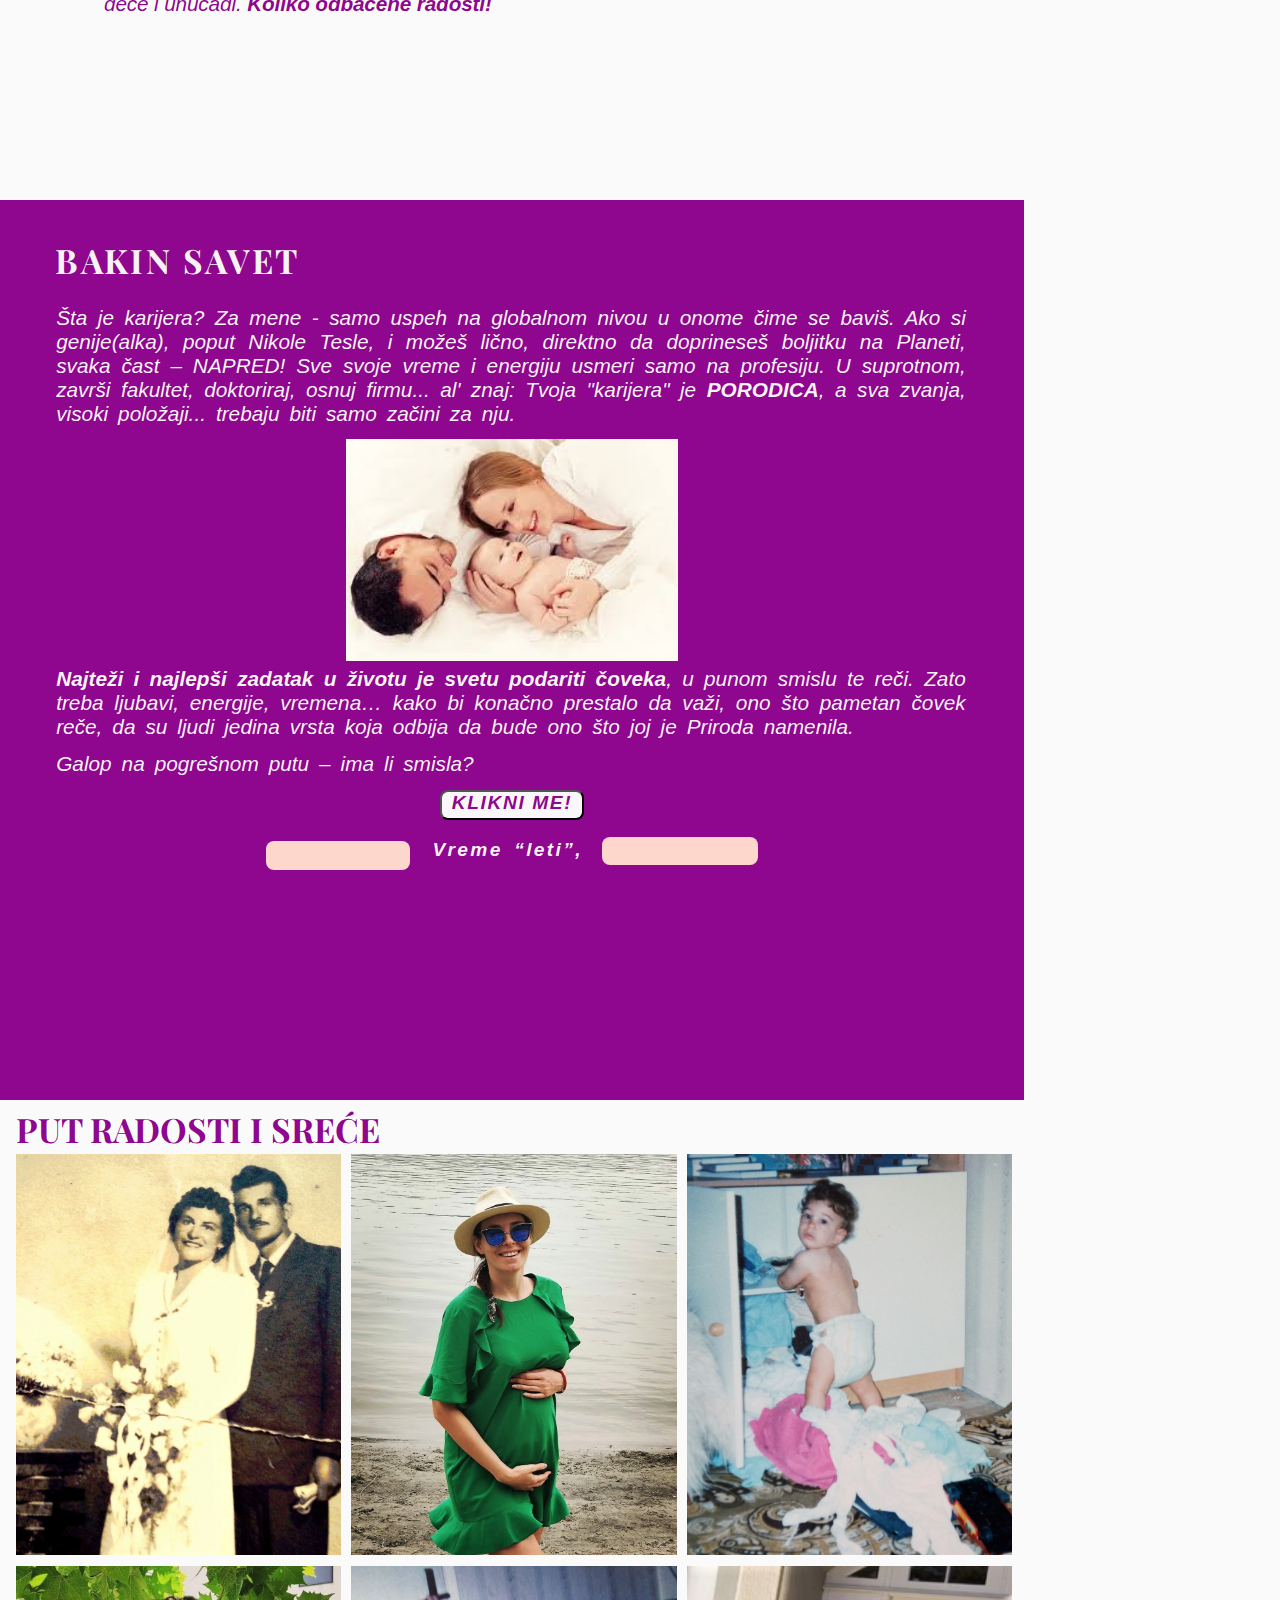
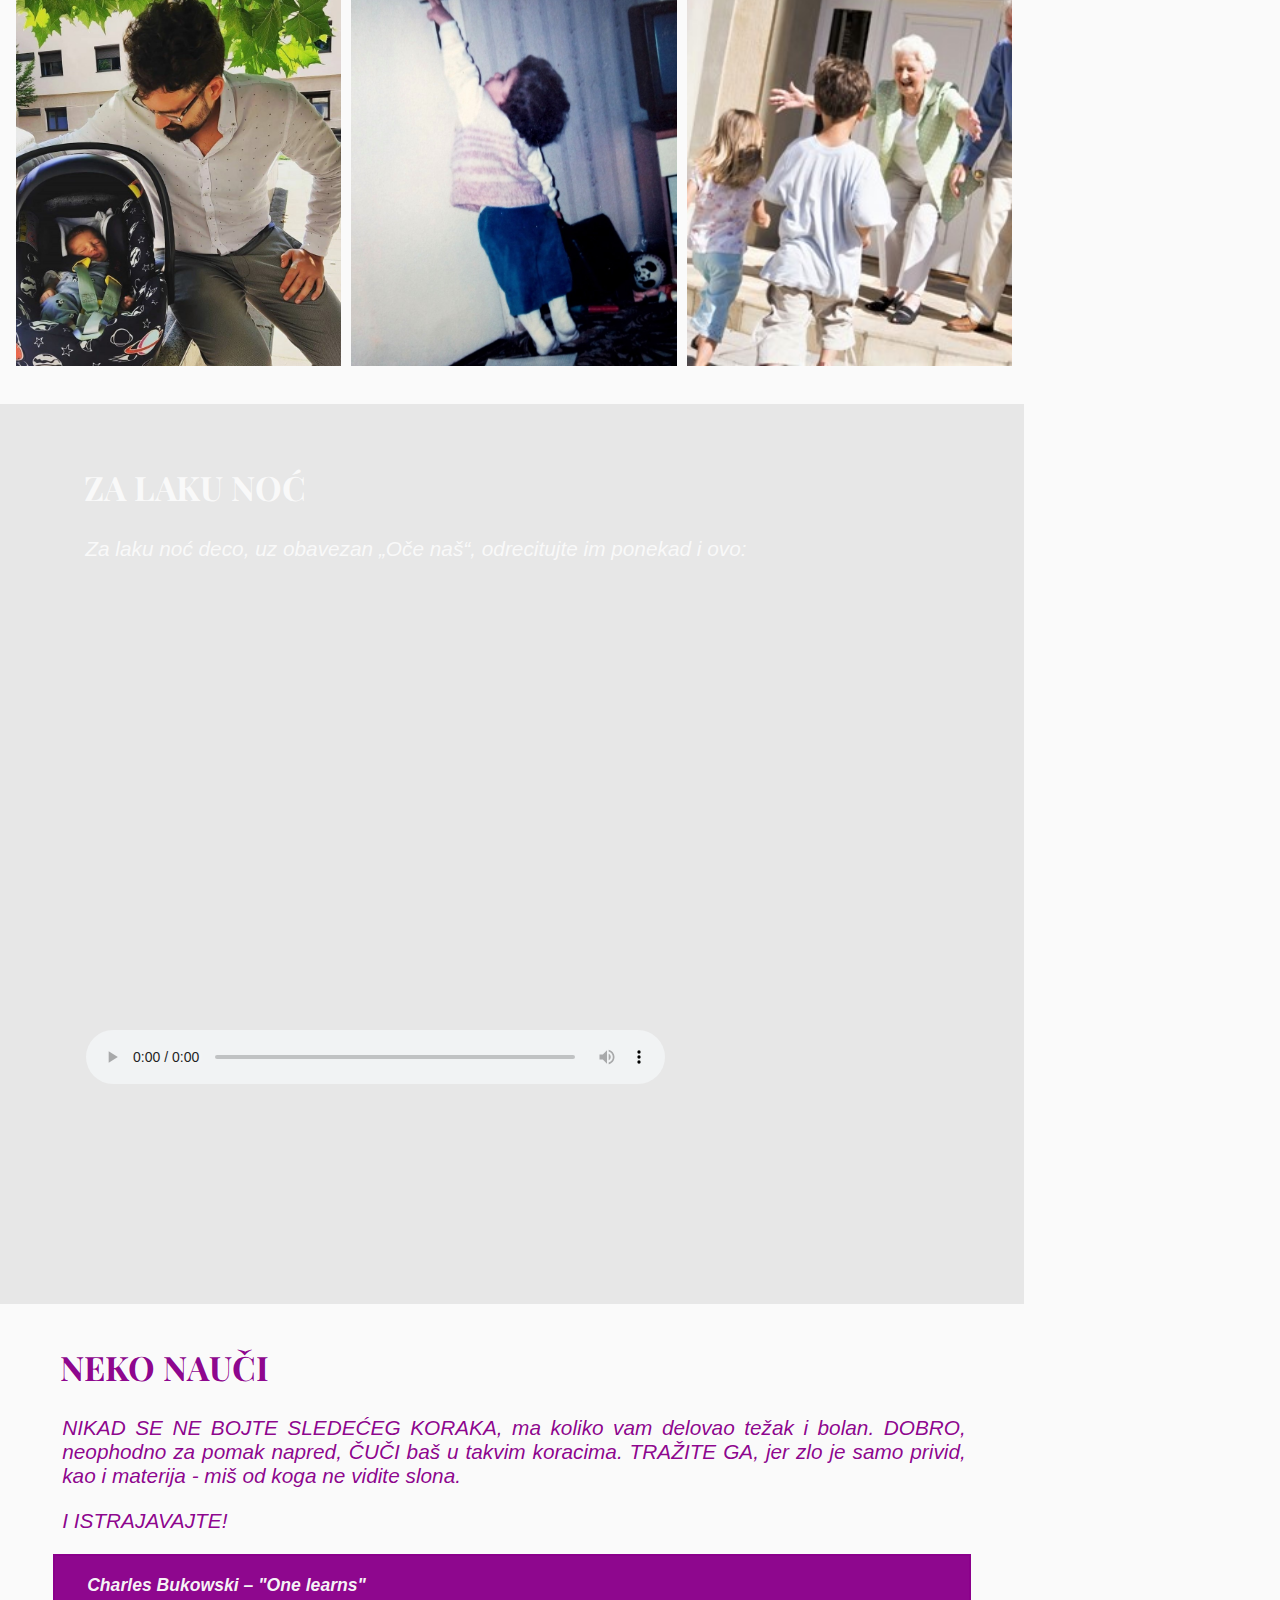
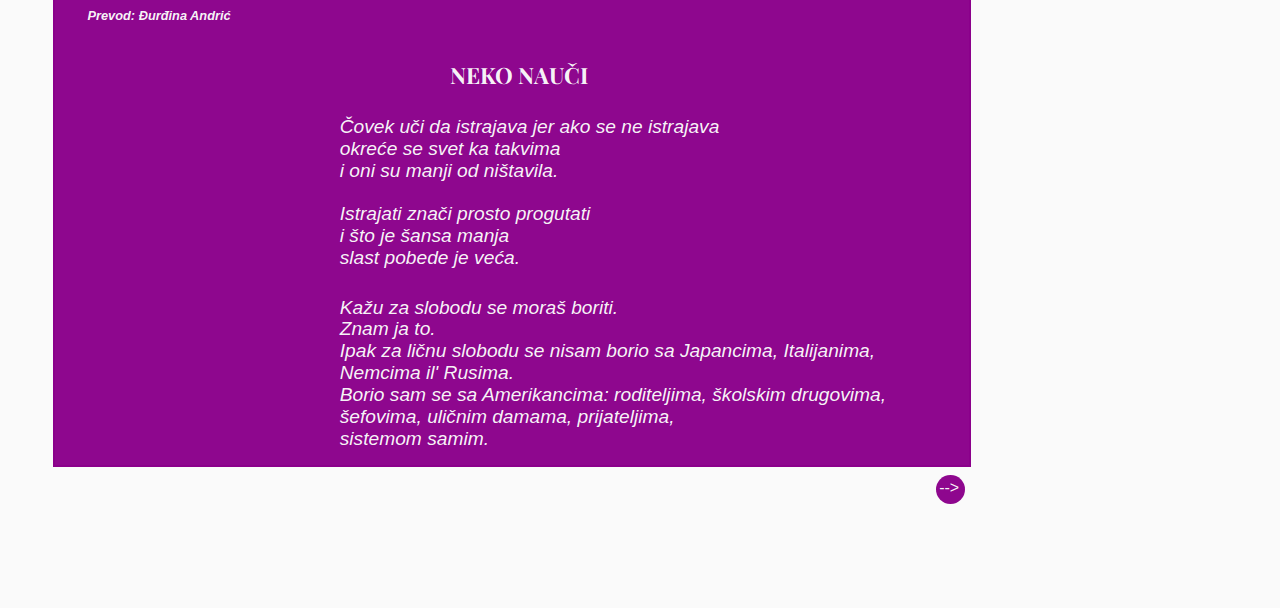
==== commit a6834945: "vracen deo recenice" ====
--- a/index.html
+++ b/index.html
@@ -7,7 +7,6 @@
     <meta name="language" content="Serbian, Srpski">
     <meta name="description" content="Životno iskustvo pretočeno u savet mladima za večnu dilemu: Kojim putem?">
     <meta name="keywords" content="savet, mladi, put, radost, sreća">
-    <link href="https://fonts.googleapis.com/css?family=Playfair+Display" rel="stylesheet">
     <link href="https://fonts.googleapis.com/css?family=Playfair+Display" rel="stylesheet">
     <link rel="stylesheet" href="ostale stranice/stilovi/style.css" type="text/css">
     <link rel="stylesheet" href="ostale stranice/stilovi/responsiv.css">
@@ -47,12 +46,12 @@
         <div>
             <h2>O MENI</h2> 
             <p>Nakon diplomiranja pozdravljali su me sa: „Kada ćeš se udati?“</p>
-            <p>„A zašto sam onda studirala i gubila dane na fakultetu ako treba da mešam varjačom?“ - drsko sam odgovarala,
-            nažalost, veoma dugo.</p>
+            <p>„A zašto sam onda studirala i gubila dane na fakultetu ako treba da mešam varjačom?“ - drsko sam odgovarala
+             veoma dugo.</p>
             <p>Verujem da ste prepoznali sebe odnosno da se moja mašta u mladosti nije bitno razlikovala od vaše sada: da završim
             fakultet, zaposlim se i napravim "karijeru". Start je obećavao. Bila sam odličan đak i odličan student. Brzo sam dobila
             i željeni posao. Bavila sam se sportom od malena, pa mi ni energija, bitan preduslov za uspeh u bilo čemu čime se bavimo,
-            nije manjkala. Ali, za napredovanje po vertikali bilo je potrebno još nešto?</p>
+            nije manjkala. Ali, za napredovanje po vertikali bilo je potrebno još nešto što nisam posedovala?</p>
             <p>Zahvaljujući baš takvim okolnostima, Sreća me je pogledala... i postala sam majka. </p>
             <p> Imam 62 godine, sina, a od juna, i unuče. Da sam odmah shvatila skrivenu poruku tj svu lepotu koja se krije
             iza rečenice koja mi je parala uši u mladosti, sada bih imala čopor dece i unučadi. <span>Koliko odbačene radosti!</span>
--- a/ostale stranice/stilovi/style.css
+++ b/ostale stranice/stilovi/style.css
@@ -154,7 +154,7 @@
 .o-meni p {
     display: block;
     padding: 0.22em 5.5em 0.22em 5em;
-    line-height: 1.7em;
+    line-height: 1.5em;
     letter-spacing: -0.01rem;
 }
 .savet {
@@ -211,7 +211,7 @@
 }
 .savet input {
     padding: 0.6em 0em 0.8em;
-    font-size: 1.2em;
+    font-size: 1.3em;
     font-weight: 600;
     border: none;
     background-color:  rgba(255, 218, 205, 0.979);
@@ -415,7 +415,7 @@
     margin: 0em 4em 1.18em 4.3em;
 }
 .desavase audio {
-    width: 60%;
+    width: 65%;
 }
 .prikazi-tekst,
 .vrati-sliku {
@@ -544,4 +544,4 @@
 .komentar form button:hover {
     background-color:  rgba(212, 206, 204, 0.747);
     color: rgba(250, 250, 250, 0.990);
-}
+}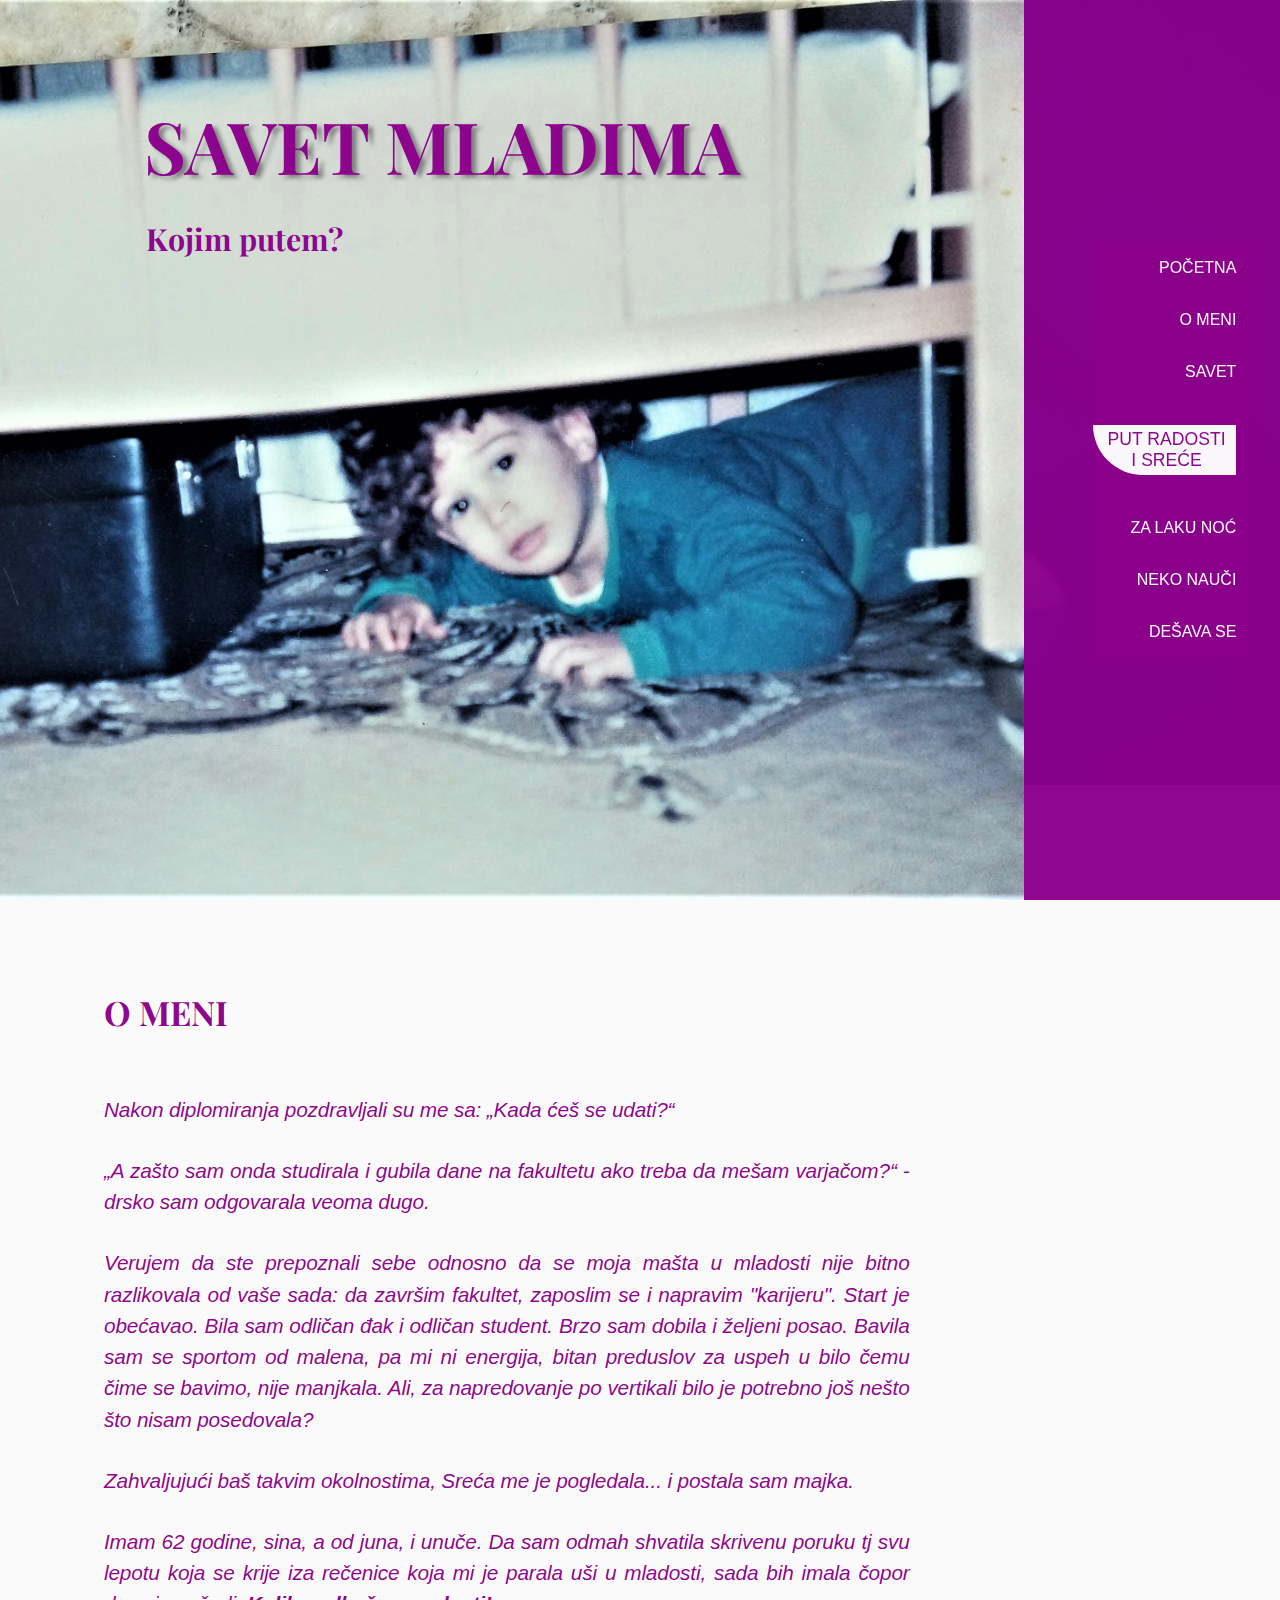
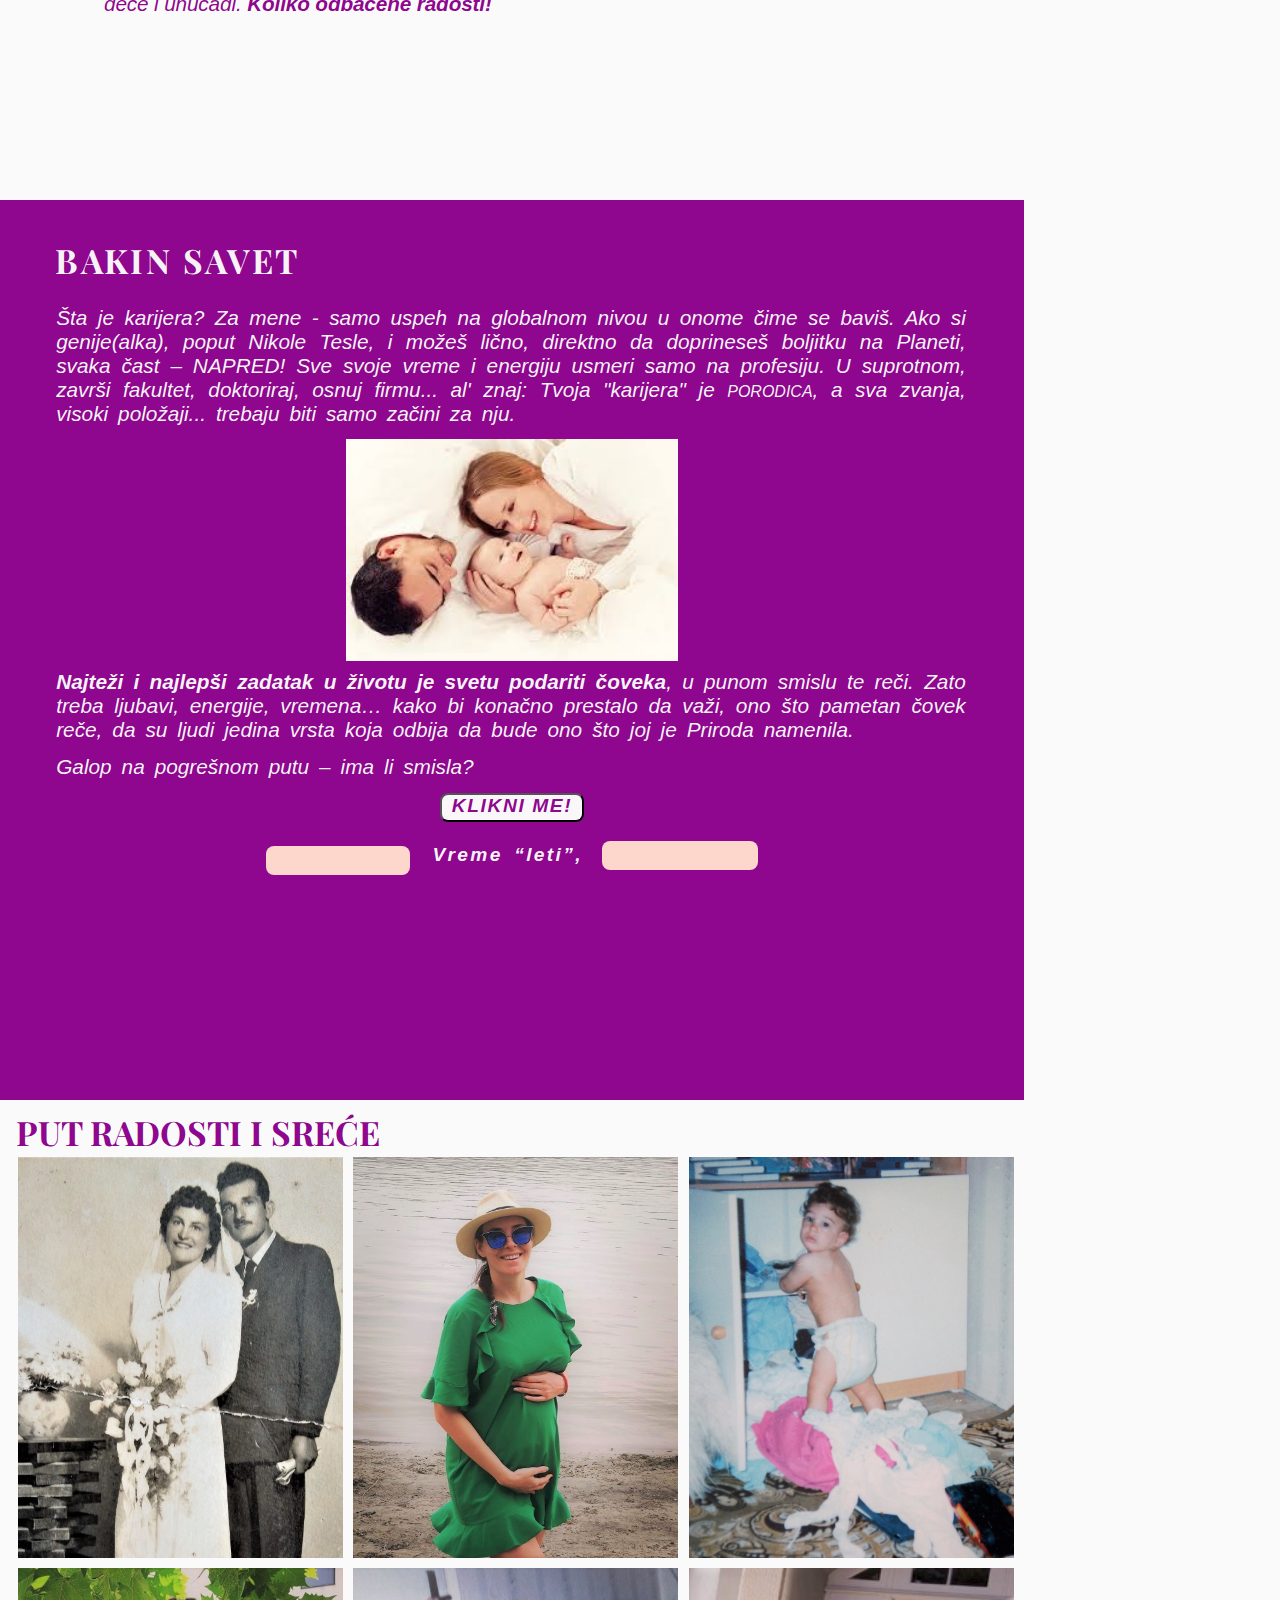
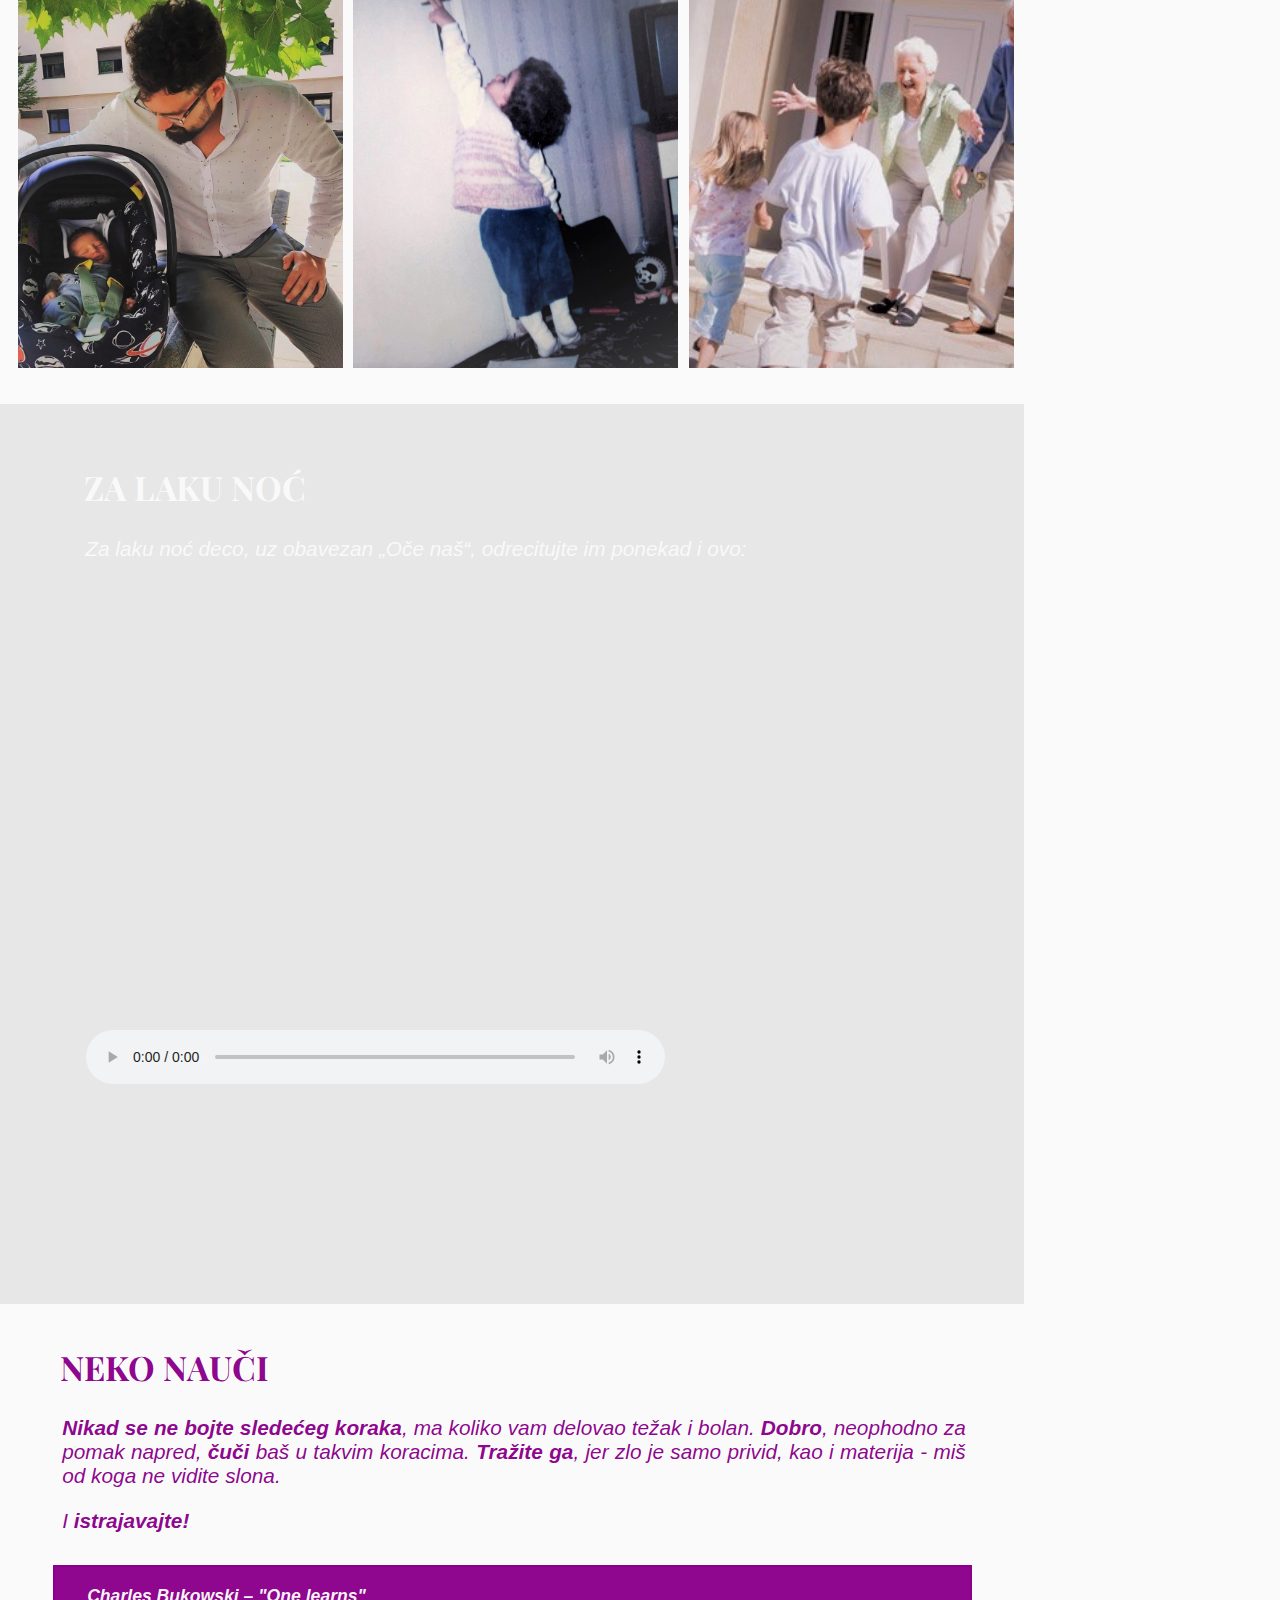
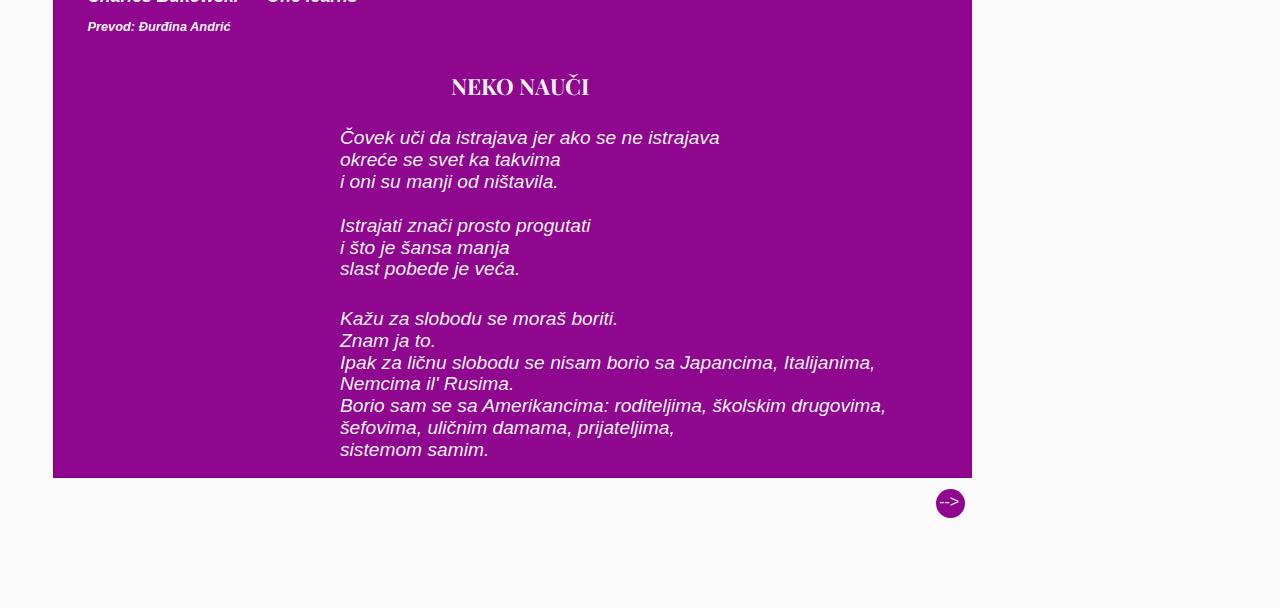
==== commit 3a9ef631: "strong, doslednost, intezitet boja" ====
--- a/index.html
+++ b/index.html
@@ -6,7 +6,7 @@
     <title>M L A D I M A</title>
     <meta name="language" content="Serbian, Srpski">
     <meta name="description" content="Životno iskustvo pretočeno u savet mladima za večnu dilemu: Kojim putem?">
-    <meta name="keywords" content="savet, mladi, put, radost, sreća">
+    <meta name="keywords" content="bakin savet, mladi, porodica, put radosti, istrajavanje">
     <link href="https://fonts.googleapis.com/css?family=Playfair+Display" rel="stylesheet">
     <link rel="stylesheet" href="ostale stranice/stilovi/style.css" type="text/css">
     <link rel="stylesheet" href="ostale stranice/stilovi/responsiv.css">
@@ -54,7 +54,7 @@
             nije manjkala. Ali, za napredovanje po vertikali bilo je potrebno još nešto što nisam posedovala?</p>
             <p>Zahvaljujući baš takvim okolnostima, Sreća me je pogledala... i postala sam majka. </p>
             <p> Imam 62 godine, sina, a od juna, i unuče. Da sam odmah shvatila skrivenu poruku tj svu lepotu koja se krije
-            iza rečenice koja mi je parala uši u mladosti, sada bih imala čopor dece i unučadi. <span>Koliko odbačene radosti!</span>
+            iza rečenice koja mi je parala uši u mladosti, sada bih imala čopor dece i unučadi. <strong>Koliko odbačene radosti!</strong>
             </p>
         </div>
     </section>
@@ -68,8 +68,8 @@
                 profesiju. U suprotnom, završi fakultet, doktoriraj, osnuj firmu...  
                 al' znaj: Tvoja "karijera" je <span>PORODICA</span>, a sva
                 zvanja, visoki položaji... trebaju biti samo začini za nju. </p>
-            <div class="slika"><img width="32.5%" src="slike/porodica.jfif" alt=""></div>
-            <p><span>Najteži i najlepši zadatak u životu je svetu podariti čoveka</span>, u punom smislu te reči.
+            <div class="slika"><img width="32.5%" src="slike/porodica.jfif" alt="Trenuci radosti: roditelji i beba"></div>
+            <p><strong>Najteži i najlepši zadatak u životu je svetu podariti čoveka</strong>, u punom smislu te reči.
                 Zato treba ljubavi, energije, vremena… kako bi konačno prestalo da važi, ono što pametan
                 čovek reče, da su ljudi jedina vrsta koja odbija da bude ono što joj je Priroda namenila.</p>
             <p>Galop na pogrešnom putu – ima li smisla?</p>
@@ -117,22 +117,20 @@
             <h2>ZA LAKU NOĆ</h2>
             <p>Za laku noć deco, uz obavezan „Oče naš“, odrecitujte im ponekad i ovo:</p>
             <div class="razmak"></div>
-        
             <audio controls title="Recital sa koncerta D. Stojnića u Beogradu 2001.">
             <!-- <source src="horse.ogg" type="audio/ogg"> -->
-            <source autoplay src="snimci/zalakunoc.m4a" type="audio/mpeg">
+            <source src="snimci/zalakunoc.m4a" type="audio/mpeg">
              Your browser does not support the audio element.
             </audio>
         </div>
-            <!-- <p class="izvor" style="padding-left: 6.2em;" >Recital sa koncerta Dragana Stojnića u Beogradu 2001. godine</p> -->
     </section>
     <section class="neko-nauci" id="neko-nauci">
         <div>
             <h2>NEKO NAUČI</h2>
-            <p>NIKAD SE NE BOJTE SLEDEĆEG KORAKA, ma koliko vam delovao težak i bolan. DOBRO, neophodno za pomak
-                napred, ČUČI baš u takvim koracima. TRAŽITE GA, jer zlo je samo privid, kao i materija - miš od koga ne vidite 
+            <p><strong>Nikad se ne bojte sledećeg koraka</strong>, ma koliko vam delovao težak i bolan. <strong>Dobro</strong>, neophodno za pomak
+                napred, <strong>čuči</strong> baš u takvim koracima. <strong>Tražite ga</strong>, jer zlo je samo privid, kao i materija - miš od koga ne vidite 
                 slona.</p>
-            <p> I ISTRAJAVAJTE!</p>
+            <p>I <strong>istrajavajte!</strong></p>
         </div>
         <article> 
         <header title="Zahvaljujem se Gospođi Likić Nadi i Američkom kutku u NS 
--- a/ostale stranice/stilovi/style.css
+++ b/ostale stranice/stilovi/style.css
@@ -156,6 +156,10 @@
     padding: 0.22em 5.5em 0.22em 5em;
     line-height: 1.5em;
     letter-spacing: -0.01rem;
+}
+strong {
+    font-size: 1.3rem;
+    font-weight: 640;
 }
 .savet {
     height: 100vh;
@@ -179,7 +183,8 @@
 } 
 .savet .slika {
     text-align: center;
-    margin-top: 0.7em;
+    margin-top: 0.75em;
+    margin-bottom: 0.3em;
 }
 .savet form div {
     display: flex;
@@ -188,7 +193,7 @@
     align-items: center;
 }
 .savet form button {
-    margin: 0em auto 0.8em;
+    margin: 0.2em auto 0.9em;
     padding: 0em 0.5em 0.2em;
     display: block;
     background-color: rgba(250, 250, 250, 0.990);
@@ -247,7 +252,7 @@
     height: 100vh;
 }
 .put-radosti h2 {
-    margin: 0em 0em 0em 0.08em;
+    margin: 0.1em 0em 0em 0.08em;
     padding: 0.2em 0em 0.1em 0.4em;
 }
 .galerija-slike {
@@ -260,7 +265,7 @@
 }
 .slika-pozadina {
     display: flex;
-    margin: 0em 0em 0.7em 0em;
+    margin: 0em 0.1em 0.6em 0.1em;
     position: relative;
     width: 97%;
     height: 44.5vh;
@@ -296,6 +301,16 @@
     background-color: rgba(70, 70, 70, 0.1);
     height: 100vh;
 }
+.za-laku-noc h2 {
+    color: rgba(250, 250, 250, 0.990);
+    padding-left: 2.5em;
+    padding-top: 1em;
+}
+.za-laku-noc p {
+    color: rgba(250, 250, 250, 0.990);
+    padding-left: 4.1em;
+    padding-right: 4.1em;
+}
 .razmak {
     height: 28em;
 }
@@ -304,16 +319,6 @@
     padding-left: 5.4em;
     border: 0;
 }
-.za-laku-noc h2 {
-    color: rgba(250, 250, 250, 0.990);
-    padding-left: 2.5em;
-    padding-top: 1em;
-}
-.za-laku-noc p {
-    color: rgba(250, 250, 250, 0.990);
-    padding-left: 4.1em;
-    padding-right: 4.1em;
-}
 .neko-nauci {
     height: 100vh;
 }
@@ -327,7 +332,7 @@
     padding-right: 2.8em;
 }
 .neko-nauci a {
-    margin-top: 0.5em;
+    margin-top: 0.7em;
     margin-right: 3.7em;
     float: right; 
     width: 1.8em;
@@ -346,12 +351,13 @@
 }
 article {
     position: relative;
+    margin-top: 2em;
     left: 5.2%;
     top: 0px;
     border: 2px solid darkmagenta;
     padding-left: 1.4%;
     overflow: scroll;
-    width: 89.6%;
+    width: 89.7%;
     height: 57vh;
     background-color: rgba(139, 0, 139, 0.974);
     color: rgba(250, 250, 250, 0.990);
@@ -386,10 +392,9 @@
     position: relative;
     height: 100vh;
 }
-span {
-    font-size: 1.3rem;
-    font-style: italic;
-    font-weight: 600;
+.desavase h2{
+    padding: 0.7em 0em 0.5em 2em;
+    letter-spacing: 0.07em;
 }
 .desavase a {
     position: absolute;
@@ -412,7 +417,7 @@
     display: flex;
     justify-content: space-between;
     align-items: center;
-    margin: 0em 4em 1.18em 4.3em;
+    margin: 0em 4em 1.29em 4.3em;
 }
 .desavase audio {
     width: 65%;
@@ -444,12 +449,8 @@
     padding-left: 4.275em;
 }
 .zamena-tekst {
-    margin-top: 2.2em;
+    margin-top: 2.3em;
     display: none;
-}
-.desavase h2{
-    padding: 0.6em 0em 0.5em 2em;
-    letter-spacing: 0.07em;
 }
 .desavase p {
     padding: 0em 3.1em 0em 3.46em;
@@ -460,7 +461,7 @@
 }
 .desavase li p {
     margin-left:  -3.3em;
-    padding-left: 3.7em;
+    padding-left: 3.5em;
     margin-block-start: 0em;
     margin-block-end: 0em;
 }
@@ -470,7 +471,7 @@
 footer {
     position: relative;
     top: 0.7em;
-    width: 88.2%;
+    width: 88.4%;
     margin: 0.2em auto;
     background-color: rgba(139, 0, 139, 0.974);
     color: rgba(250, 250, 250, 0.990);
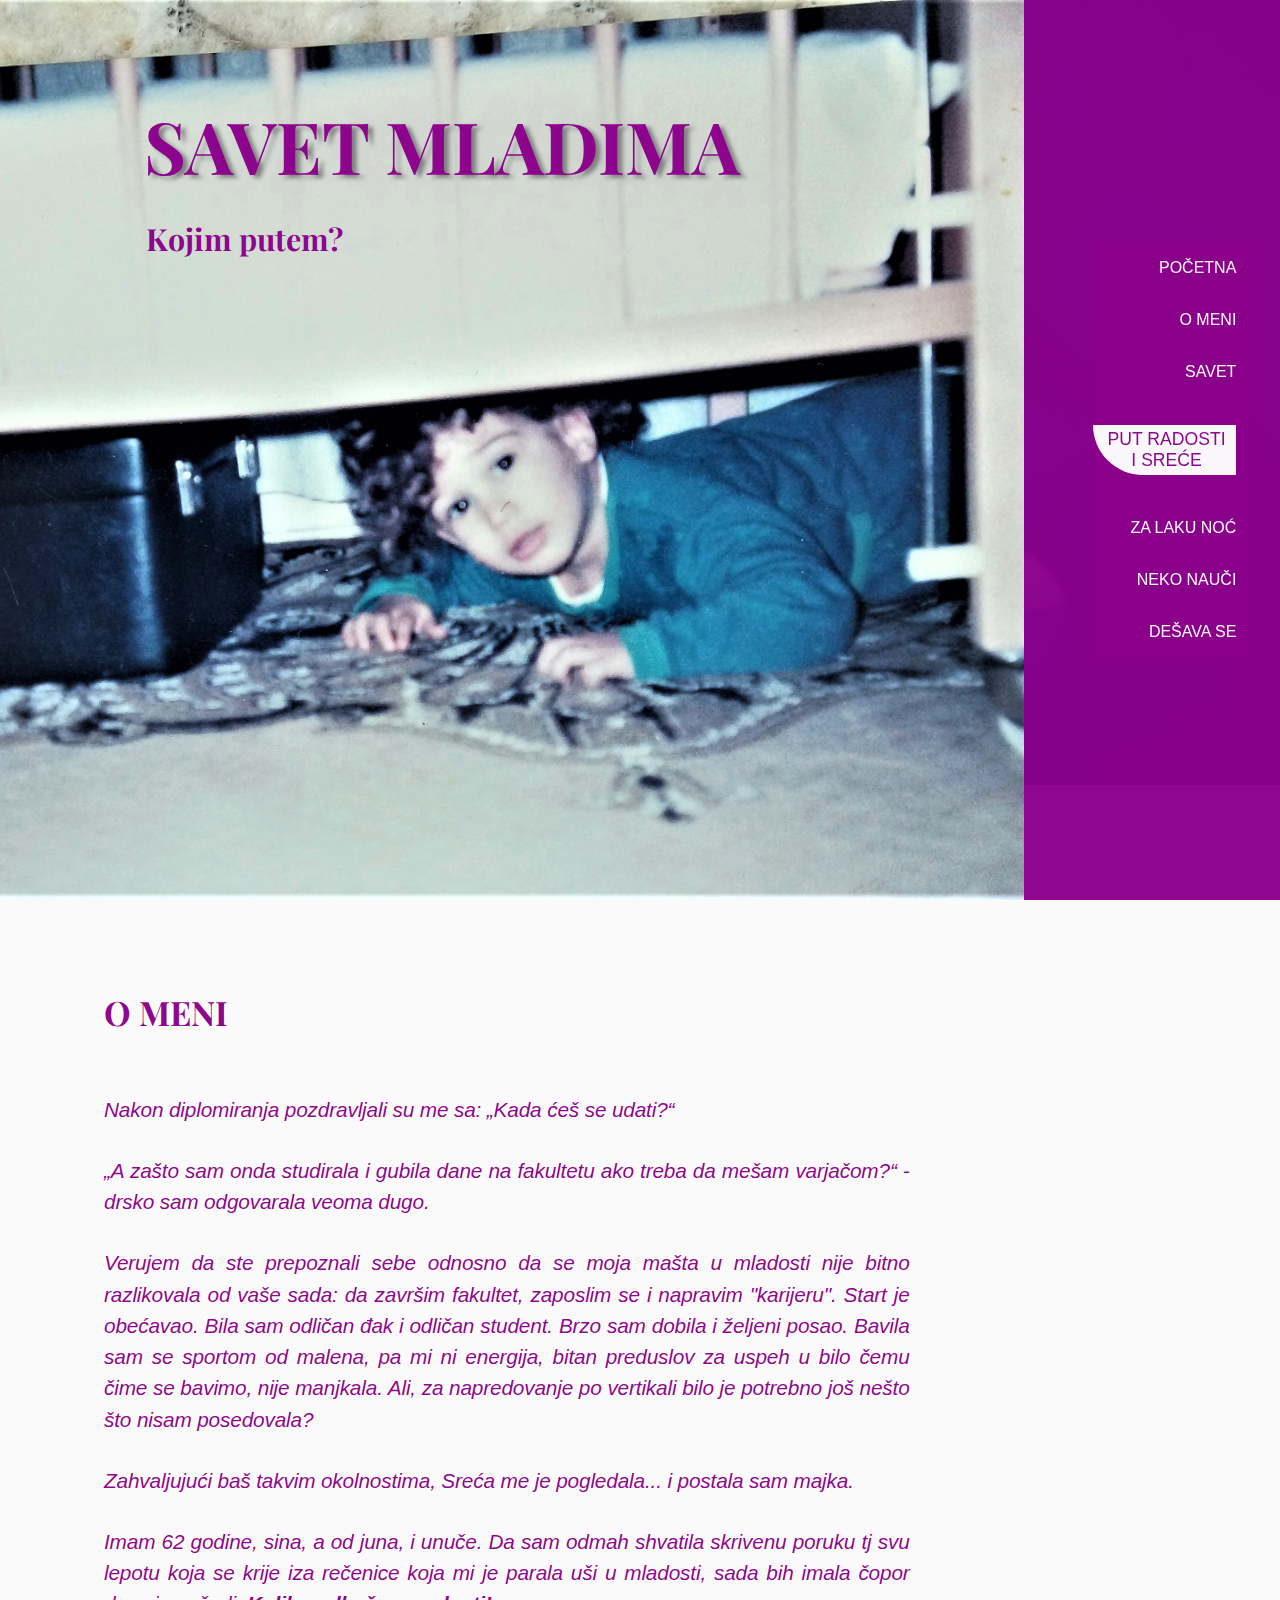
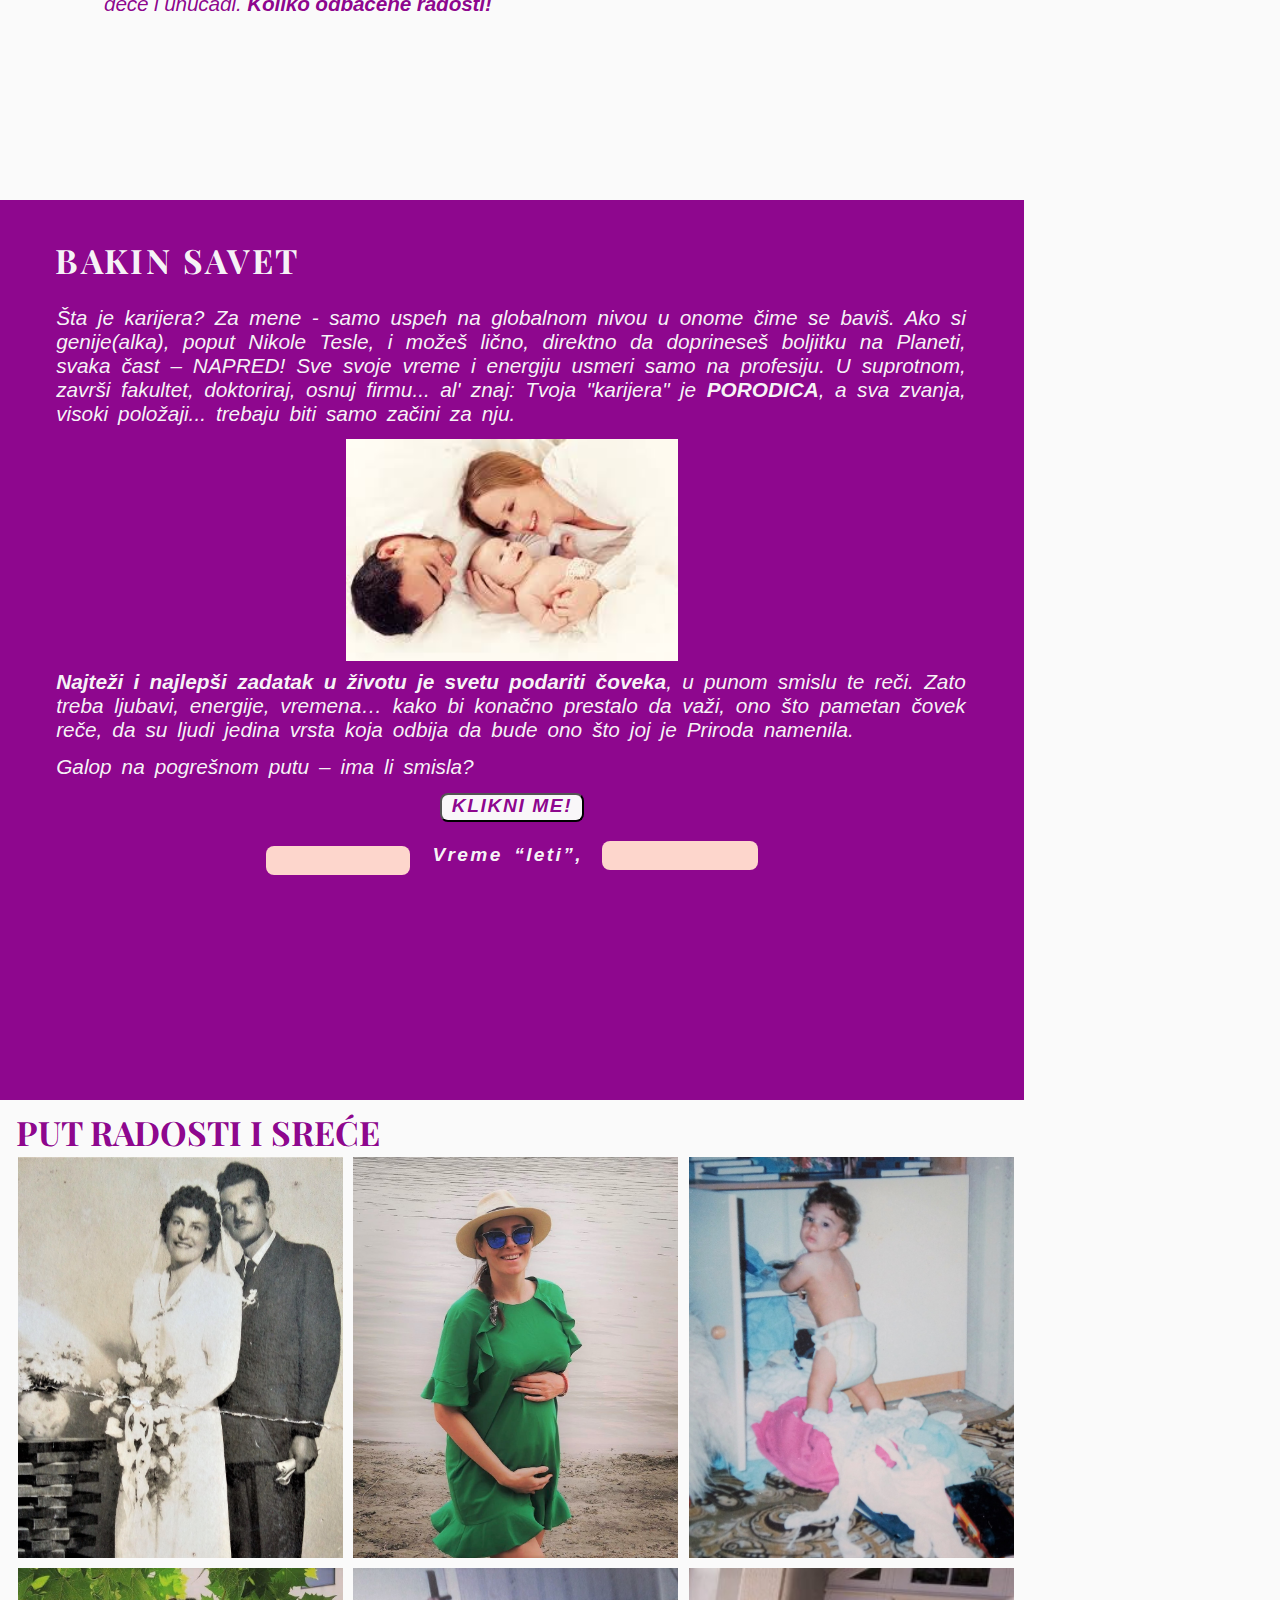
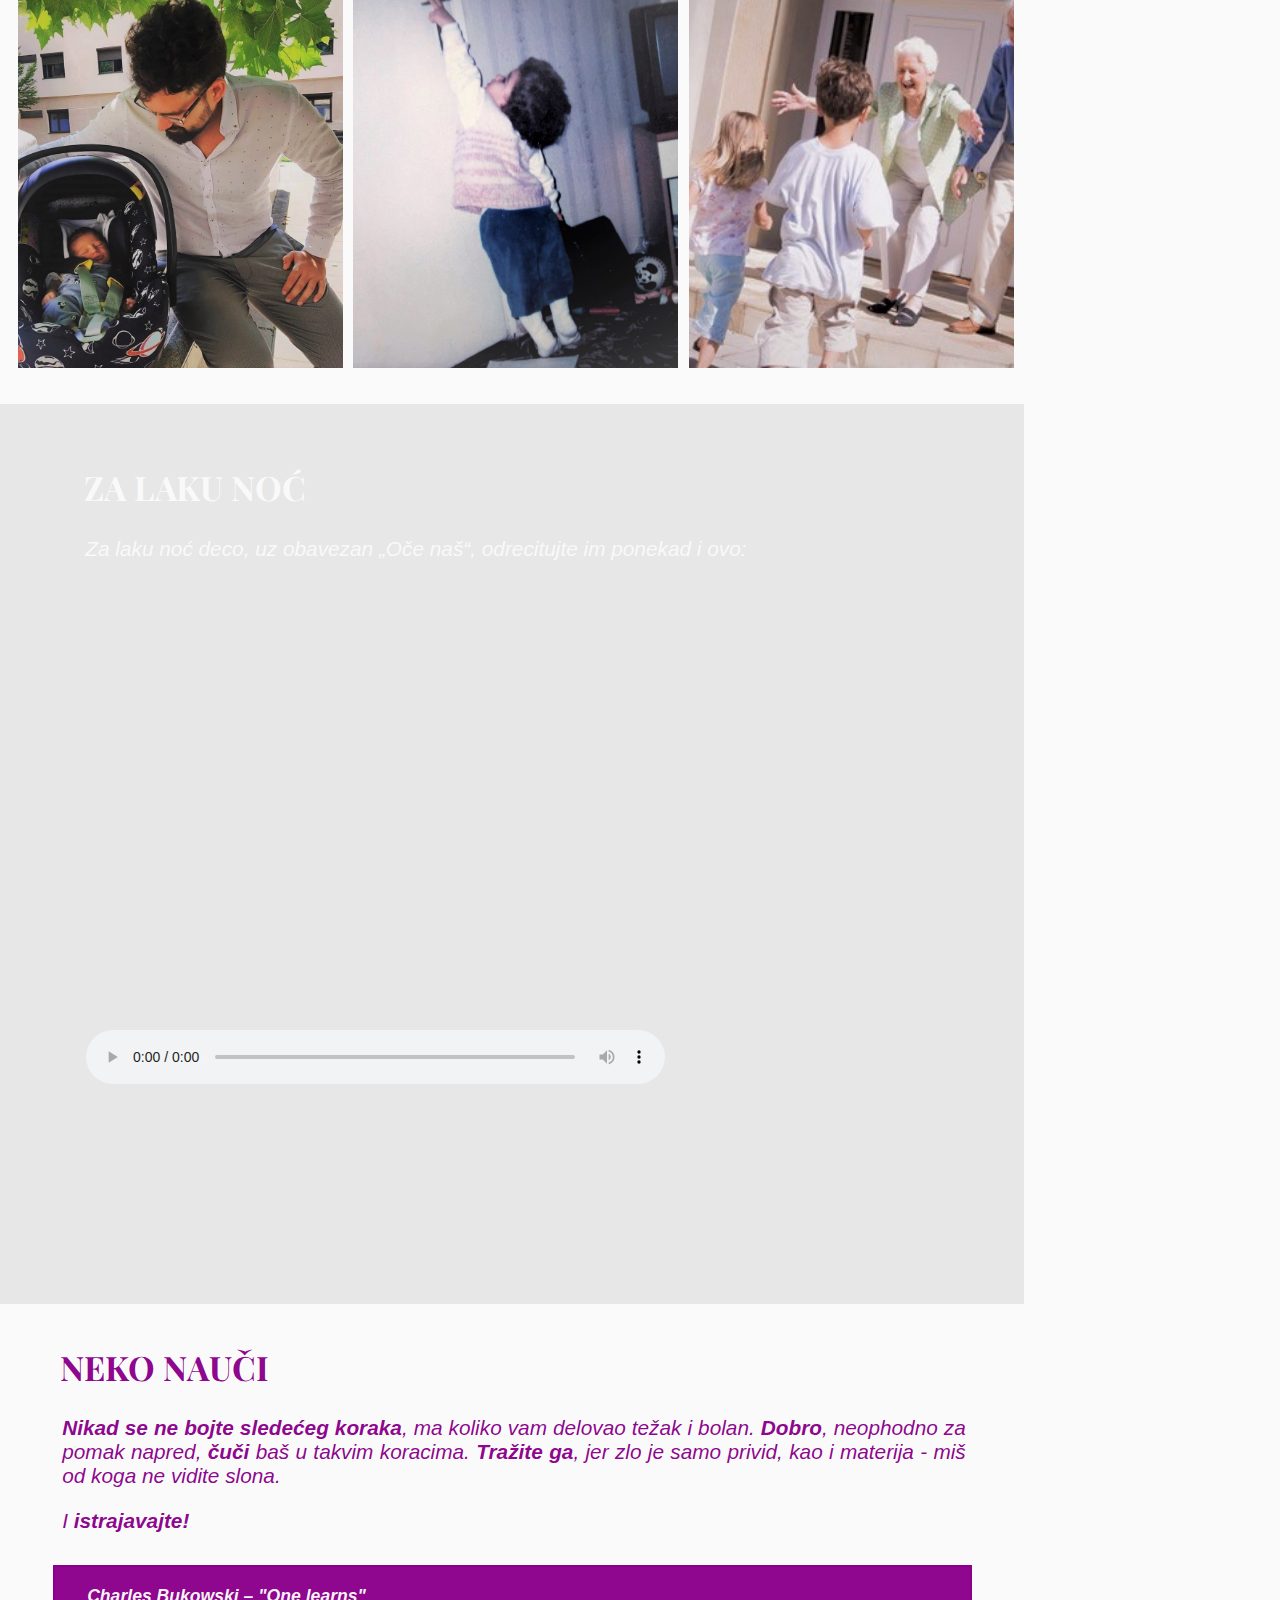
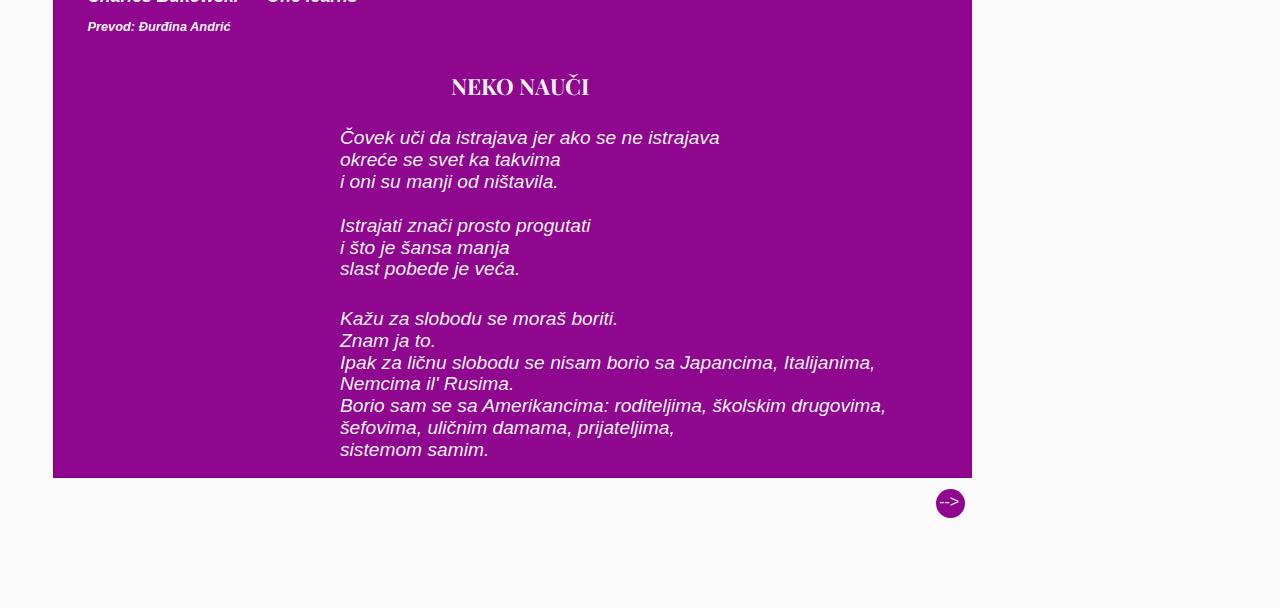
==== commit 23bdb47a: "strong" ====
--- a/index.html
+++ b/index.html
@@ -66,7 +66,7 @@
                 možeš lično, direktno da doprineseš boljitku na Planeti, svaka čast –
                 NAPRED! Sve svoje vreme i energiju usmeri samo na 
                 profesiju. U suprotnom, završi fakultet, doktoriraj, osnuj firmu...  
-                al' znaj: Tvoja "karijera" je <span>PORODICA</span>, a sva
+                al' znaj: Tvoja "karijera" je <strong>PORODICA</strong>, a sva
                 zvanja, visoki položaji... trebaju biti samo začini za nju. </p>
             <div class="slika"><img width="32.5%" src="slike/porodica.jfif" alt="Trenuci radosti: roditelji i beba"></div>
             <p><strong>Najteži i najlepši zadatak u životu je svetu podariti čoveka</strong>, u punom smislu te reči.
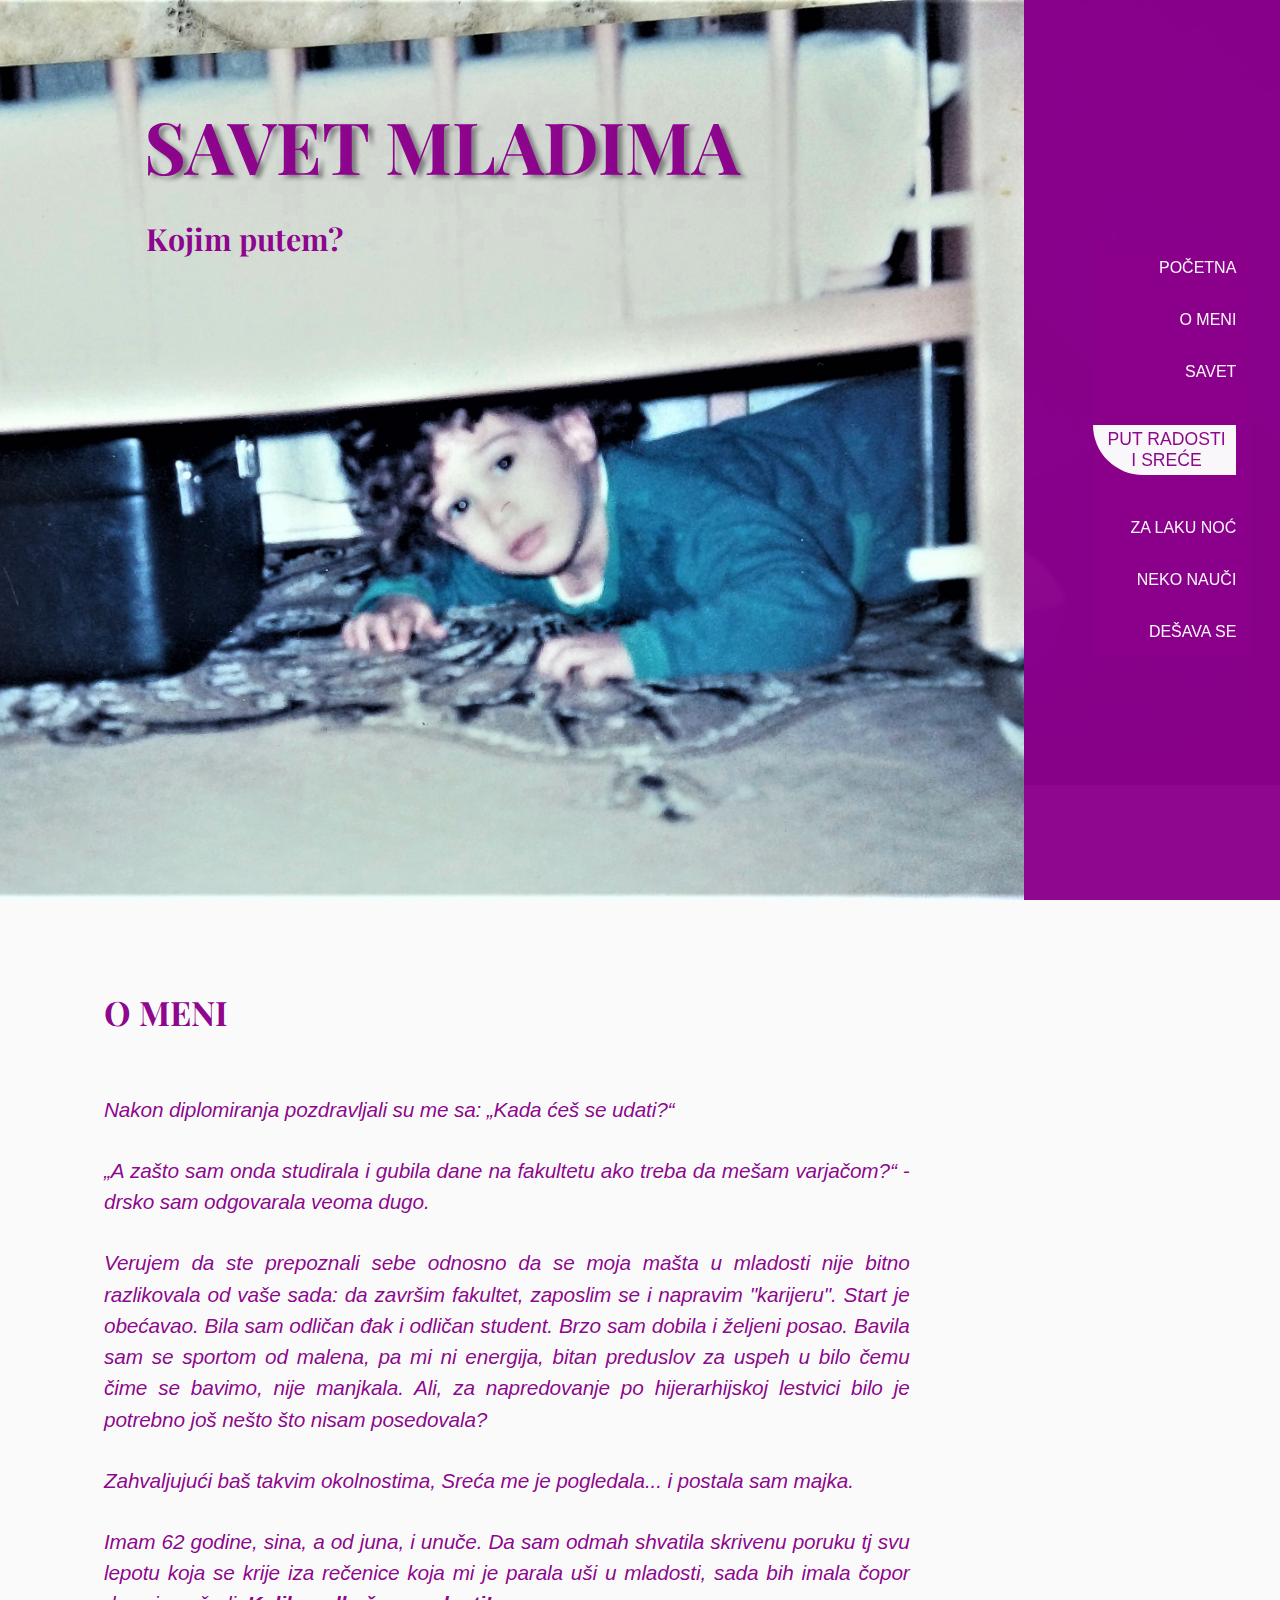
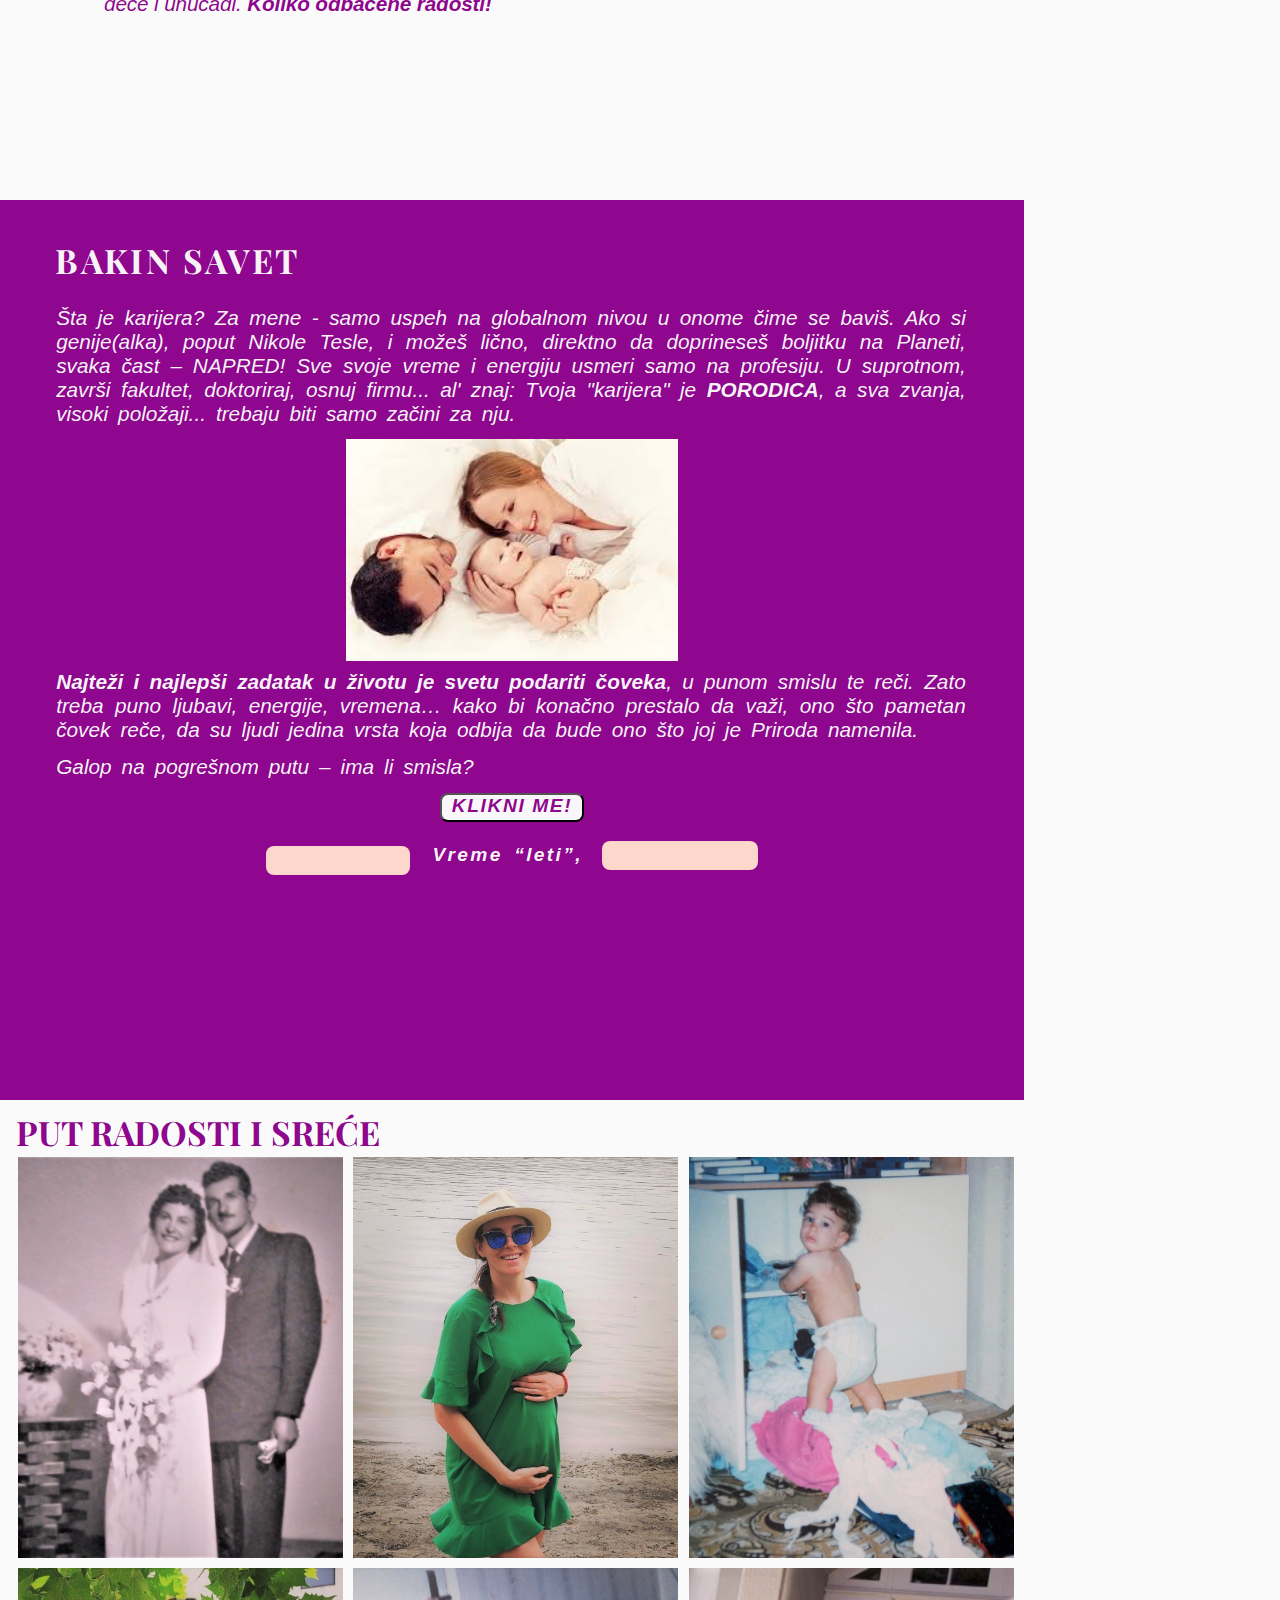
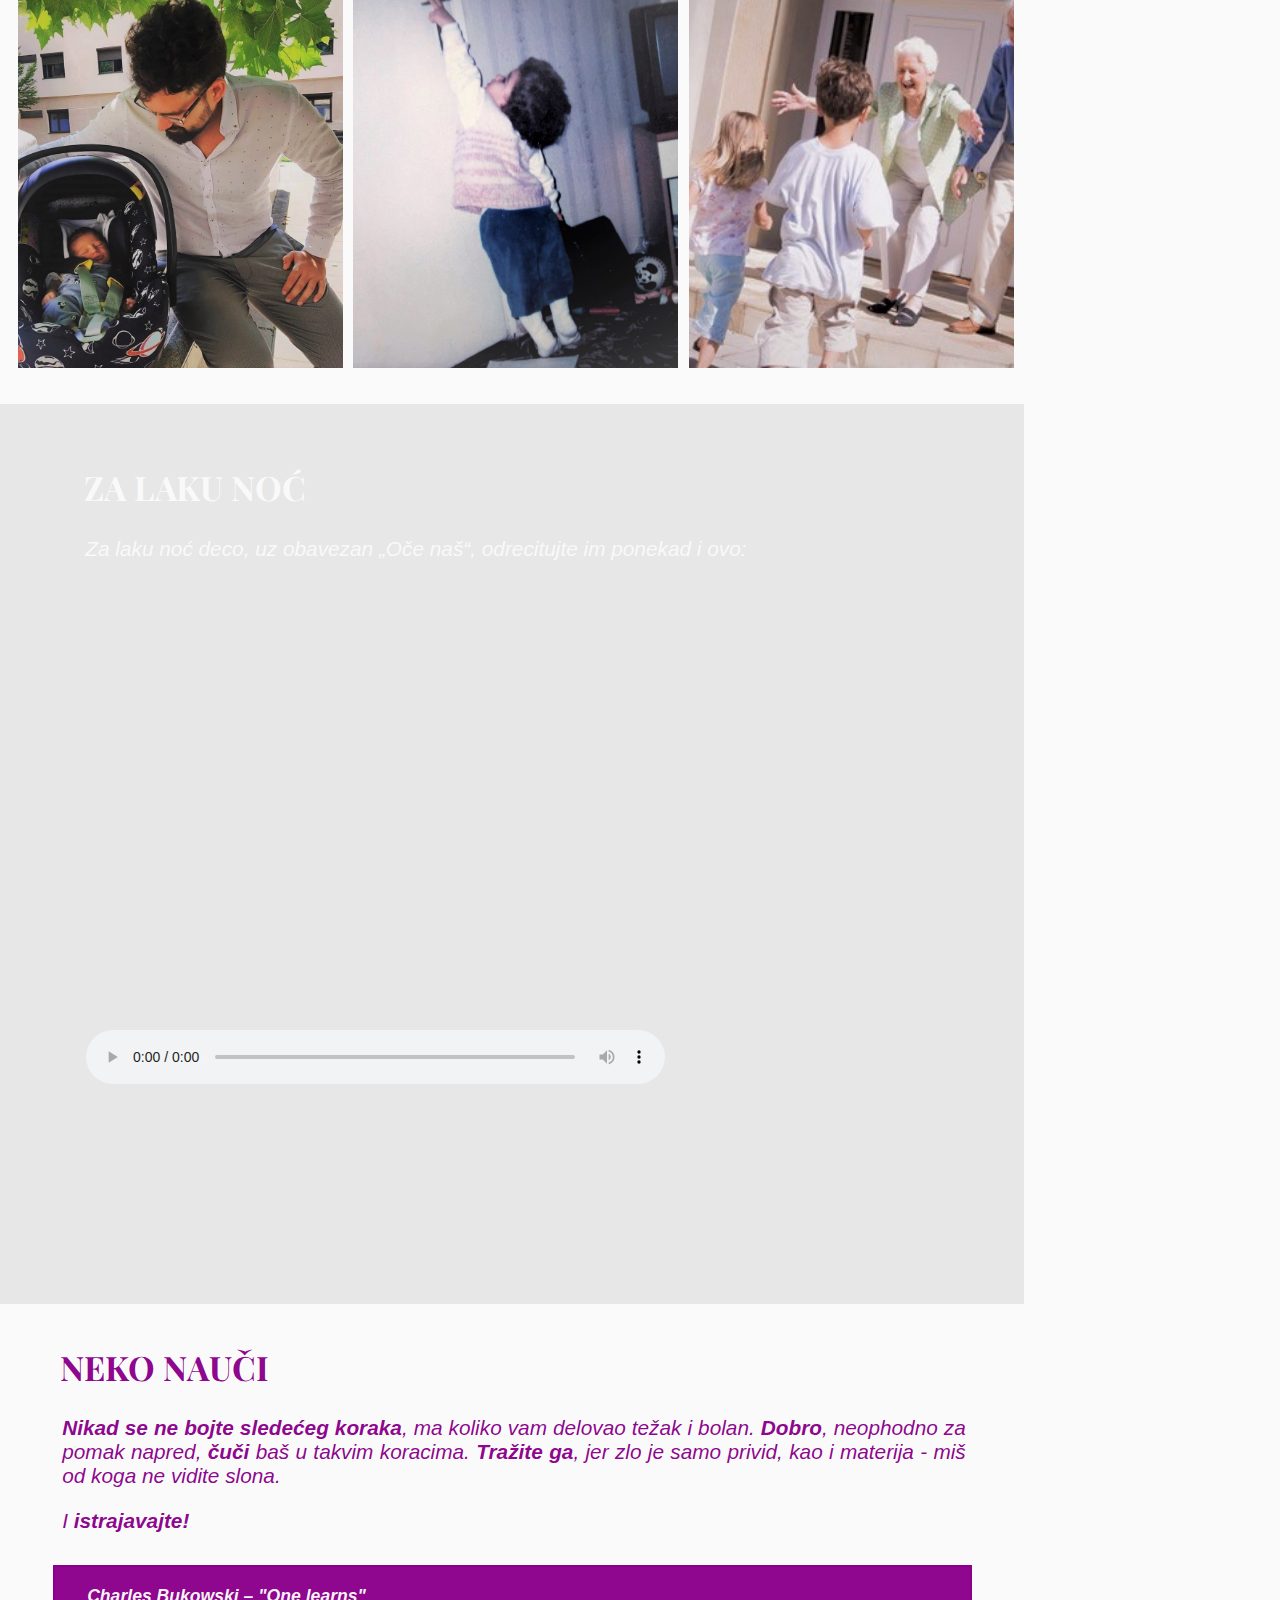
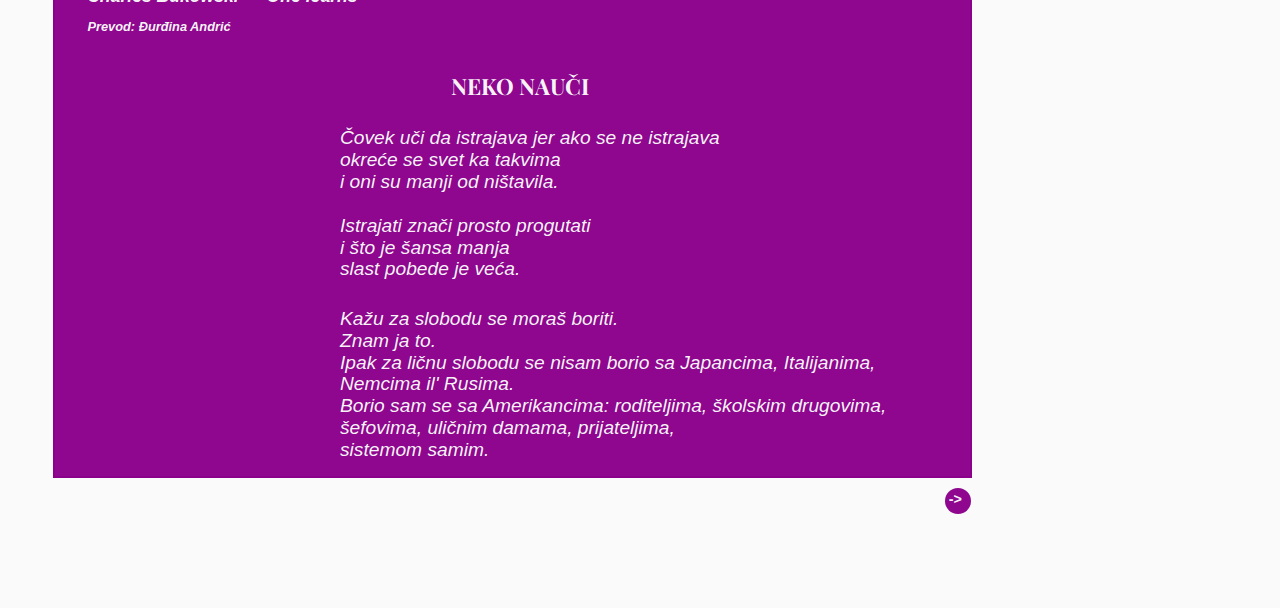
==== commit a5d74fd1: "korekcije greski u tekstu i prikazu" ====
--- a/index.html
+++ b/index.html
@@ -5,7 +5,7 @@
     <meta name="viewport" content="width=device-width, initial-scale=1.0">
     <title>M L A D I M A</title>
     <meta name="language" content="Serbian, Srpski">
-    <meta name="description" content="Životno iskustvo pretočeno u savet mladima za večnu dilemu: Kojim putem?">
+    <meta name="description" content="Životno iskustvo pretočeno u savet mladima na večitu dilemu: Kojim putem?">
     <meta name="keywords" content="bakin savet, mladi, porodica, put radosti, istrajavanje">
     <link href="https://fonts.googleapis.com/css?family=Playfair+Display" rel="stylesheet">
     <link rel="stylesheet" href="ostale stranice/stilovi/style.css" type="text/css">
@@ -51,7 +51,7 @@
             <p>Verujem da ste prepoznali sebe odnosno da se moja mašta u mladosti nije bitno razlikovala od vaše sada: da završim
             fakultet, zaposlim se i napravim "karijeru". Start je obećavao. Bila sam odličan đak i odličan student. Brzo sam dobila
             i željeni posao. Bavila sam se sportom od malena, pa mi ni energija, bitan preduslov za uspeh u bilo čemu čime se bavimo,
-            nije manjkala. Ali, za napredovanje po vertikali bilo je potrebno još nešto što nisam posedovala?</p>
+            nije manjkala. Ali, za napredovanje po hijerarhijskoj lestvici bilo je potrebno još nešto što nisam posedovala?</p>
             <p>Zahvaljujući baš takvim okolnostima, Sreća me je pogledala... i postala sam majka. </p>
             <p> Imam 62 godine, sina, a od juna, i unuče. Da sam odmah shvatila skrivenu poruku tj svu lepotu koja se krije
             iza rečenice koja mi je parala uši u mladosti, sada bih imala čopor dece i unučadi. <strong>Koliko odbačene radosti!</strong>
@@ -70,7 +70,7 @@
                 zvanja, visoki položaji... trebaju biti samo začini za nju. </p>
             <div class="slika"><img width="32.5%" src="slike/porodica.jfif" alt="Trenuci radosti: roditelji i beba"></div>
             <p><strong>Najteži i najlepši zadatak u životu je svetu podariti čoveka</strong>, u punom smislu te reči.
-                Zato treba ljubavi, energije, vremena… kako bi konačno prestalo da važi, ono što pametan
+                Zato treba puno ljubavi, energije, vremena… kako bi konačno prestalo da važi, ono što pametan
                 čovek reče, da su ljudi jedina vrsta koja odbija da bude ono što joj je Priroda namenila.</p>
             <p>Galop na pogrešnom putu – ima li smisla?</p>
         </div>
@@ -118,7 +118,7 @@
             <p>Za laku noć deco, uz obavezan „Oče naš“, odrecitujte im ponekad i ovo:</p>
             <div class="razmak"></div>
             <audio controls title="Recital sa koncerta D. Stojnića u Beogradu 2001.">
-            <!-- <source src="horse.ogg" type="audio/ogg"> -->
+            <source src="horse.ogg" type="audio/ogg">
             <source src="snimci/zalakunoc.m4a" type="audio/mpeg">
              Your browser does not support the audio element.
             </audio>
@@ -133,8 +133,8 @@
             <p>I <strong>istrajavajte!</strong></p>
         </div>
         <article> 
-        <header title="Zahvaljujem se Gospođi Likić Nadi i Američkom kutku u NS 
-                       jer bez njih ne bi bilo ni ove pesme">
+        <header title="Zahvaljujem se Gospođi Likić Nadi i Američkom kutku u Novom Sadu. 
+                       Bez njih ne bi bilo ove pesme">
             <h5>Charles Bukowski – "One learns"<h5>
             <h6> Prevod: Đurđina Andrić <h6> 
         </header>
@@ -181,7 +181,7 @@
             <p>Neko, napokon, nauči kako da istrajava.</p>  
         </main>      
         </article>
-        <a id="napred" href="ostale stranice/desavase.html">--></a>
+        <a id="napred" href="ostale stranice/desavase.html"> &nbsp;-></a>
     </section>
 </div>
 </body>
--- a/ostale stranice/stilovi/style.css
+++ b/ostale stranice/stilovi/style.css
@@ -28,8 +28,7 @@
 .mobmeni {
     background-color: transparent;
     width: 100%;
-    height: 60px;
-    line-height: 60px;
+    line-height: 6rem;
     position: fixed;
     top: 0px;
     left: 0px;
@@ -78,6 +77,7 @@
 .meni li button {
     background-color: rgba(250, 250, 250, 0.990);
     color: rgba(139, 0, 139, 0.974);
+    outline: none;
     margin-top: 1.5em;
     margin-bottom: 1.5em;
     padding: 0.1em 0.5em 0.15em 0.7em;
@@ -205,6 +205,7 @@
     transition: all 0.5s;
     border-radius: 0.5rem;
     cursor: pointer;
+    outline: none;
 }
 .savet form button:hover {
     background-color:  rgba(255, 218, 205, 0.979);
@@ -337,10 +338,11 @@
     float: right; 
     width: 1.8em;
     height: 1.8em;
-    padding-left: 0.2em;
+    /* padding-left: 0.2em; */
     line-height: 1.6em;
     color: rgba(250, 250, 250, 0.990);
-    font-size: 1rem;
+    font-size: 0.9rem;
+    font-weight: 700;
     border-radius: 50%;
     background-color: rgba(139, 0, 139, 0.974);
     transition: all 0.2s;
@@ -457,7 +459,8 @@
 }
 .desavase li {
     list-style-type: circle;
-    text-indent: 3.46em;
+    /* text-indent: 3.46em; */
+    margin-left: 3.46em;
 }
 .desavase li p {
     margin-left:  -3.3em;
--- a/ostale stranice/stilovi/responsiv.css
+++ b/ostale stranice/stilovi/responsiv.css
@@ -229,7 +229,7 @@
         background-color: rgba(139, 0, 139, 0.990);
         max-height: 0vh;
         overflow: hidden;   
-        transition: all ease-in-out 0.7s;
+        transition: all ease-in-out 0.9s;
     }
     .mobmeni ul.open {         /* sa ovim se izvrsava f-ja za prikaz padajuceg menija */
         max-height: 100vh;
@@ -243,30 +243,33 @@
         text-align: center;
         min-width: 120px;
         padding: 0 30px;
-        border-bottom: 1px dotted rgba(255, 218, 205, 0.979);
-        border-radius: 1.5emem;
+        transition: all 0.5s;
+        border-bottom: 0.1px dotted rgba(255, 218, 205, 0.979);
     }
     .mobmeni ul li a:hover {
         background-color:  rgba(255, 218, 205, 0.979);
         color: rgba(139, 0, 139, 0.990);
         font-weight: 700;
+        font-size: 1.8rem;
         cursor: pointer;
     }
     .mobmeni li button {
         background-color:  rgba(255, 218, 205, 0.979);
         color: rgba(139, 0, 139, 0.974);
-        margin-bottom: 1em;
-        padding: 0em 0.5em 0em 0.7em;
+        outline: none;
+        padding: 0.15em 0.5em 0.2em 0.7em;
         border-radius: 0em 0em 0em 3.25em;
-        font-size: 1.7rem;
-        font-weight: 500;
+        font-size: 1.8rem;
+        font-weight: 700;
+        display: flex;
+        margin: 0.15em auto;
 }
     .mobmeni li button:hover {
         border-radius: 1em;
         background-color:  rgba(139, 0, 139, 0.974);
         color: rgba(250, 250, 250, 0.990);
         cursor: pointer;
-        transform: scale(1);
+        transform: scale(1.07);
         transition: all 0.2s;
         -webkit-box-shadow: 10px 10px 9px 1px rgba(90, 29, 64, 0.75);
         -moz-box-shadow: 10px 10px 9px 1px rgba(90,29,64,0.75);
@@ -275,15 +278,15 @@
     .mobmeni .mobmeni-toggler {
         display: block;
         position: absolute;
-        top: 1.2em;
+        top: 1.7em;
         right: 2em;
-        height: 4.5em;
-        width: 4.5em;
+        height: 4em;
+        width: 4.2em;
         background-color: rgba(139, 0, 139, 0.990);
         color: white;
-        border: 2px solid white; 
+        border: 0.3em solid white; 
         outline: none;
-        padding: 0 5px;
+        padding: 0 0.5em;
         cursor: pointer;
     }
     .mobmeni .mobmeni-toggler span,
@@ -291,28 +294,26 @@
     .mobmeni .mobmeni-toggler span::after {
         display: block;
         content: '';
-        margin-right: 0.1em;
         background-color: rgba(250, 250, 250, 0.990);
-        height: 0.25em;
-        width: 2.2em;
+        height: 0.3em;
+        width: 2.5em;
         border-radius: 0.5em;
         transition: all ease-in-out 0.3s;
 }
     .mobmeni .mobmeni-toggler span::before {
-        transform: translateY(-8px);
+        transform: translateY(-0.8em);
         }
     .mobmeni .mobmeni-toggler span::after {
-        transform: translateY(5px);
+        transform: translateY(0.5em);
         }
     .mobmeni .mobmeni-toggler.open-mobmeni-toggler span {
         background-color: transparent;
-        transform: rotate(90deg);
         }
     .mobmeni .mobmeni-toggler.open-mobmeni-toggler span::before {
-        transform: translateY(0px) rotate(45deg);
+        transform: translateY(0em) rotate(45deg);
         }
     .mobmeni .mobmeni-toggler.open-mobmeni-toggler span::after {
-        transform: translateY(-3px) rotate(-45deg);
+        transform: translateY(-0.3em) rotate(-45deg);
         }
     .meni,
     .kontejner aside {
